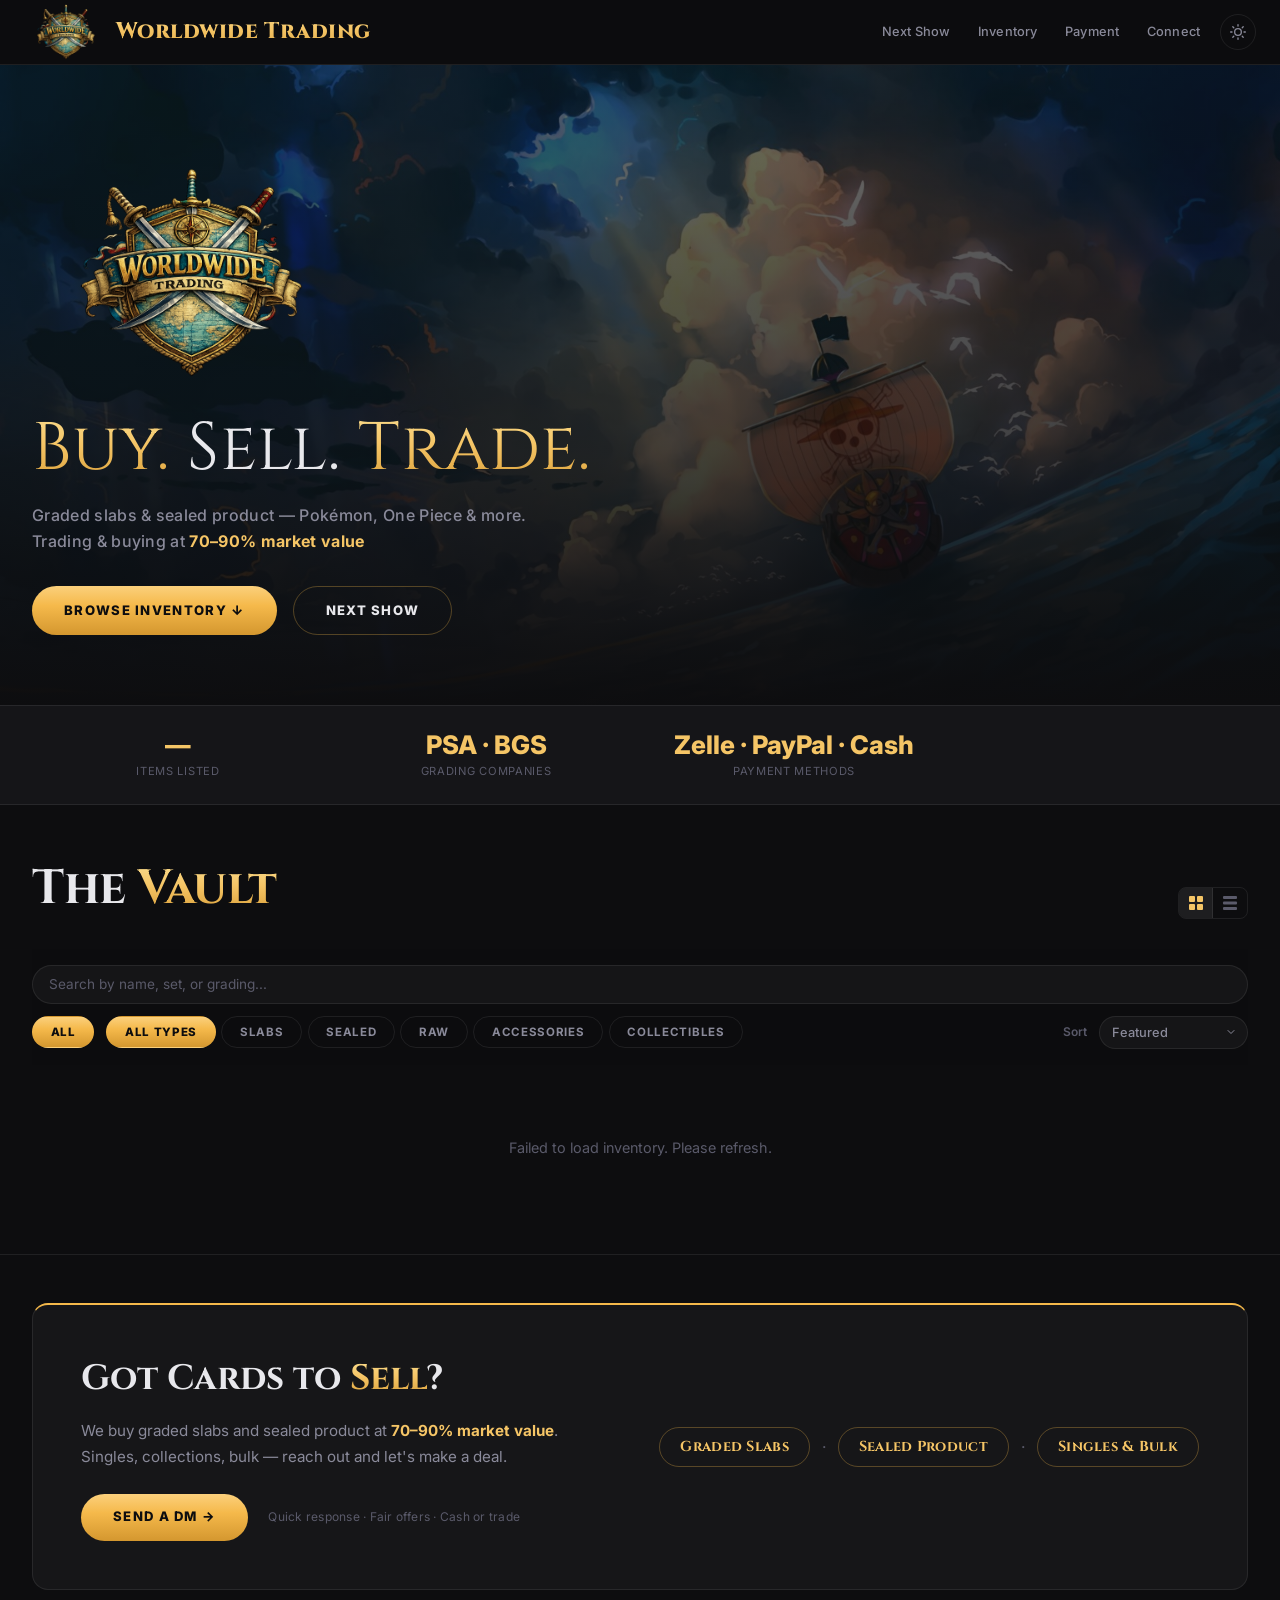
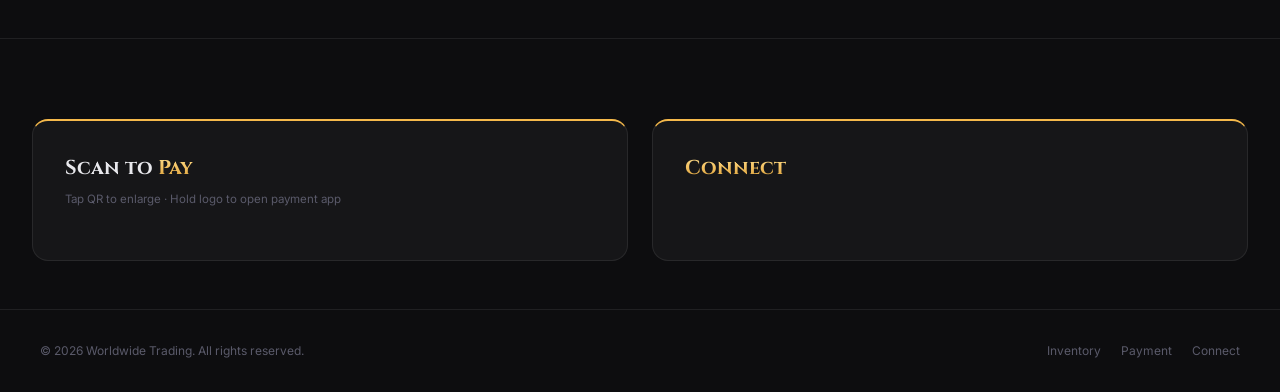
==== index.html @ 984f65ec "single show: sidebar with 2x2 countdown, kill map card, fix maps URL - Sidebar: 2x2 countdown (big n" ====
<!DOCTYPE html>
<html lang="en" data-theme="dark">
<head>
  <meta charset="UTF-8">
  <meta name="viewport" content="width=device-width, initial-scale=1.0">
  <title>Worldwide Trading — Buy · Sell · Trade</title>
  <meta name="description" content="Graded slabs and sealed product. Pokemon, One Piece, and more. Trading & buying at 70-90% market value.">
  <link rel="icon" type="image/x-icon" href="/favicon.ico">
  <link rel="icon" type="image/png" sizes="16x16" href="/favicon-16x16.png">
  <link rel="icon" type="image/png" sizes="32x32" href="/favicon-32x32.png">
  <link rel="apple-touch-icon" sizes="180x180" href="/apple-touch-icon.png">
  <meta property="og:title" content="Worldwide Trading — Buy · Sell · Trade">
  <meta property="og:description" content="Graded slabs & sealed product. Pokemon, One Piece. Trading & buying at 70-90%.">
  <meta property="og:image" content="logo.png">
  <meta property="og:type" content="website">
  <link rel="preconnect" href="https://fonts.googleapis.com">
  <link rel="preconnect" href="https://fonts.gstatic.com" crossorigin>
  <link href="https://fonts.googleapis.com/css2?family=Inter:wght@400;500;600;700;800&family=Cinzel:wght@400;500;600;700;800&display=swap" rel="stylesheet">
  <link rel="stylesheet" href="styles.css">
</head>
<body>

  <!-- Password Gate -->
  <div id="passwordGate" style="display:none;position:fixed;inset:0;z-index:9999;background:var(--bg);display:none;align-items:center;justify-content:center;flex-direction:column;padding:2rem;">
    <div style="text-align:center;max-width:380px;width:100%;">
      <img src="logo.png" alt="Worldwide Trading" style="height:80px;width:auto;margin-bottom:1.5rem;">
      <h1 style="font-family:'Cinzel',serif;font-size:1.5rem;color:var(--gold-text);margin-bottom:0.5rem;">Worldwide Trading</h1>
      <p style="color:var(--text-secondary);font-size:0.85rem;margin-bottom:1.5rem;">This site is currently password protected.</p>
      <form id="passwordForm" style="display:flex;flex-direction:column;gap:0.75rem;">
        <input type="password" id="sitePasswordInput" placeholder="Enter password" style="padding:0.75rem 1rem;border-radius:8px;border:1px solid var(--border);background:var(--bg-card);color:var(--text);font-size:0.9rem;font-family:inherit;outline:none;">
        <button type="submit" style="padding:0.75rem;border-radius:8px;border:none;background:var(--gold);color:#000;font-weight:700;font-size:0.9rem;cursor:pointer;font-family:inherit;">Enter</button>
        <p id="passwordError" style="color:#ef4444;font-size:0.8rem;display:none;">Incorrect password</p>
      </form>
    </div>
  </div>

  <style id="gateStyle">.top-nav,.hero,.section,.footer,.section-divider,.stats-bar{visibility:hidden;}</style>

  <!-- Announcement Banner -->
  <div id="announcementBar" class="announcement-bar" style="display:none;">
    <span id="announcementText"></span>
    <button class="announcement-close" onclick="dismissAnnouncement()" aria-label="Close">&times;</button>
  </div>

  <!-- Sticky Nav -->
  <nav class="top-nav">
    <div class="nav-inner">
      <a href="#" class="nav-brand"><img src="logo.png" alt="Worldwide Trading" class="nav-logo">Worldwide Trading</a>
      <div class="nav-right">
        <div class="nav-links" id="navLinks">
          <a href="#next-show" class="nav-link">Next Show</a>
          <a href="#inventory" class="nav-link">Inventory</a>
          <a href="#payment" class="nav-link">Payment</a>
          <a href="#connect" class="nav-link">Connect</a>
        </div>
        <button class="theme-toggle" id="themeToggle" aria-label="Toggle theme">
          <svg class="theme-icon sun" viewBox="0 0 24 24" fill="none" stroke="currentColor" stroke-width="2" stroke-linecap="round" stroke-linejoin="round"><circle cx="12" cy="12" r="5"/><line x1="12" y1="1" x2="12" y2="3"/><line x1="12" y1="21" x2="12" y2="23"/><line x1="4.22" y1="4.22" x2="5.64" y2="5.64"/><line x1="18.36" y1="18.36" x2="19.78" y2="19.78"/><line x1="1" y1="12" x2="3" y2="12"/><line x1="21" y1="12" x2="23" y2="12"/><line x1="4.22" y1="19.78" x2="5.64" y2="18.36"/><line x1="18.36" y1="5.64" x2="19.78" y2="4.22"/></svg>
          <svg class="theme-icon moon" viewBox="0 0 24 24" fill="none" stroke="currentColor" stroke-width="2" stroke-linecap="round" stroke-linejoin="round"><path d="M21 12.79A9 9 0 1 1 11.21 3 7 7 0 0 0 21 12.79z"/></svg>
        </button>
        <button class="nav-hamburger" id="navHamburger" aria-label="Menu" onclick="document.getElementById('navLinks').classList.toggle('open')">
          <svg width="20" height="20" viewBox="0 0 24 24" fill="none" stroke="currentColor" stroke-width="2" stroke-linecap="round"><line x1="3" y1="6" x2="21" y2="6"/><line x1="3" y1="12" x2="21" y2="12"/><line x1="3" y1="18" x2="21" y2="18"/></svg>
        </button>
      </div>
    </div>
  </nav>

  <!-- Hero -->
  <section class="hero">
    <div class="hero-inner">
      <div class="hero-left">
        <img src="logo.png" alt="Worldwide Trading" class="hero-logo">
        <h1><span class="gold-grad">Buy.</span> Sell. <span class="gold-grad">Trade.</span></h1>
        <p class="hero-sub">Graded slabs &amp; sealed product — Pokémon, One Piece &amp; more.<br>Trading &amp; buying at <strong style="color:var(--gold-text)">70–90% market value</strong></p>
        <div class="hero-ctas">
          <a href="#inventory" class="hero-cta">Browse Inventory ↓</a>
          <a href="#next-show" class="hero-cta-outline">Next Show</a>
        </div>
      </div>
      <div class="hero-right" id="heroFeatured">
        <!-- Featured cards rendered dynamically -->
      </div>
    </div>
  </section>

  <!-- Stats Bar -->
  <div class="stats-bar">
    <div class="stats-inner">
      <div class="stat">
        <div class="stat-value" id="statItems">—</div>
        <div class="stat-label">Items Listed</div>
      </div>
      <div class="stat">
        <div class="stat-value" id="statsGrading">PSA · BGS</div>
        <div class="stat-label">Grading Companies</div>
      </div>
      <div class="stat" id="countdownStat" style="display:none;">
        <div class="stat-value" id="countdownValue">—</div>
        <div class="stat-label">Next Show</div>
      </div>
      <div class="stat">
        <div class="stat-value" id="paymentStat">Zelle · PayPal · Cash</div>
        <div class="stat-label">Payment Methods</div>
      </div>
    </div>
  </div>

  <!-- Next Show (rendered dynamically) -->
  <div id="show-section"></div>

  <!-- Inventory -->
  <section class="section" id="inventory">
    <div class="section-header">
      <h2 class="section-title">The <span class="gold-grad">Vault</span></h2>
      <div class="section-header-right">
        <span class="section-count" id="inventoryCount"></span>
        <span class="section-count" id="categoryCounts" style="font-size:0.8rem;color:var(--text-muted);"></span>
        <div class="view-toggle" id="viewToggle">
          <button class="view-btn active" data-view="grid" title="Grid view">
            <svg width="16" height="16" viewBox="0 0 16 16" fill="currentColor"><rect x="1" y="1" width="6" height="6" rx="1"/><rect x="9" y="1" width="6" height="6" rx="1"/><rect x="1" y="9" width="6" height="6" rx="1"/><rect x="9" y="9" width="6" height="6" rx="1"/></svg>
          </button>
          <button class="view-btn" data-view="list" title="List view">
            <svg width="16" height="16" viewBox="0 0 16 16" fill="currentColor"><rect x="1" y="1" width="14" height="3" rx="1"/><rect x="1" y="6.5" width="14" height="3" rx="1"/><rect x="1" y="12" width="14" height="3" rx="1"/></svg>
          </button>
        </div>
      </div>
    </div>
    <div class="controls">
      <div class="controls-top">
        <input type="text" id="searchInput" class="search-input" placeholder="Search by name, set, or grading...">
        <button class="filter-toggle" id="filterToggle" onclick="document.getElementById('filterRow').classList.toggle('open');this.classList.toggle('active');">
          <svg width="14" height="14" viewBox="0 0 24 24" fill="none" stroke="currentColor" stroke-width="2" stroke-linecap="round"><polygon points="22 3 2 3 10 12.46 10 19 14 21 14 12.46 22 3"/></svg>
          Filters
        </button>
      </div>
      <div class="filter-row" id="filterRow">
        <div class="filters" id="brandFilters">
          <button class="filter-btn active" data-filter="all">All</button>
        </div>
        <div class="filters" id="categoryFilters">
          <button class="filter-btn active" data-cat="all">All Types</button>
          <button class="filter-btn" data-cat="slabs">Slabs</button>
          <button class="filter-btn" data-cat="sealed">Sealed</button>
          <button class="filter-btn" data-cat="raw">Raw</button>
          <button class="filter-btn" data-cat="accessories">Accessories</button>
          <button class="filter-btn" data-cat="collectibles">Collectibles</button>
        </div>
        <span class="filter-separator" style="margin-left:auto;">Sort</span>
        <select class="sort-select" id="sortSelect">
          <option value="sort_order">Featured</option>
          <option value="newest">New Arrivals</option>
          <option value="price_desc">Price: High → Low</option>
          <option value="price_asc">Price: Low → High</option>
          <option value="name_asc">Name: A → Z</option>
        </select>
      </div>
    </div>
    <div id="inventory-container"></div>
  </section>

  <hr class="section-divider">

  <!-- Sell/Trade CTA -->
  <section class="section sell-cta-section" id="sell">
    <div class="sell-cta">
      <div class="sell-cta-content">
        <h2 class="sell-cta-title">Got Cards to <span class="gold-grad">Sell</span>?</h2>
        <p class="sell-cta-text">We buy graded slabs and sealed product at <strong style="color:var(--gold-text)">70–90% market value</strong>. Singles, collections, bulk — reach out and let's make a deal.</p>
        <div class="sell-cta-actions">
          <a href="#" class="hero-cta" onclick="event.preventDefault();openDmModal()">Send a DM →</a>
          <span class="sell-cta-note">Quick response · Fair offers · Cash or trade</span>
        </div>
      </div>
      <div class="sell-cta-tags" id="sellBadges">
        <span class="sell-tag">Graded Slabs</span>
        <span class="sell-tag-sep">·</span>
        <span class="sell-tag">Sealed Product</span>
        <span class="sell-tag-sep">·</span>
        <span class="sell-tag">Singles & Bulk</span>
      </div>
    </div>
  </section>

  <hr class="section-divider">

  <!-- Pay & Connect — combined -->
  <section class="section" id="payment">
    <div class="deal-layout">
      <div class="deal-card">
        <h3 class="deal-card-title">Scan to <span class="gold-grad">Pay</span></h3>
        <p class="deal-card-sub">Tap QR to enlarge · Hold logo to open payment app</p>
        <div class="payment-grid" id="paymentGrid">
          <!-- Loaded dynamically -->
        </div>
      </div>
      <div class="deal-card" id="connect">
        <h3 class="deal-card-title"><span class="gold-grad">Connect</span></h3>
        <div class="connect-list" id="connect-container"></div>
      </div>
    </div>
  </section>

  <!-- Modal -->
  <div class="modal-overlay" id="qrModal" onclick="closeModal()">
    <div class="modal-content modal-v2" onclick="event.stopPropagation()">
      <button class="modal-close" onclick="closeModal()">&times;</button>
      <div class="modal-left">
        <img id="modalImg" src="" alt="" class="modal-img">
      </div>
      <div class="modal-right">
        <span id="modalBrand" class="modal-brand-pill"></span>
        <h3 id="modalLabel" class="modal-label"></h3>
        <span id="modalDetails" class="modal-details"></span>
        <div class="modal-price-row">
          <span id="modalPrice" class="modal-price"></span>
        </div>
        <div class="modal-actions-row">
          <a href="#payment" class="hero-cta" onclick="closeModal()" style="font-size:0.8rem;padding:0.6rem 1.25rem;">Purchase</a>
          <a href="#connect" class="hero-cta-outline" onclick="closeModal()" style="font-size:0.8rem;padding:0.6rem 1.25rem;">DM to Hold</a>
        </div>
      </div>
    </div>
  </div>

  <!-- DM Modal -->
  <div class="modal-overlay" id="dmModal" onclick="closeDmModal()">
    <div class="modal-content" onclick="event.stopPropagation()" style="max-width:360px;text-align:center;padding:2rem;">
      <button class="modal-close" onclick="closeDmModal()">&times;</button>
      <h3 style="font-family:'Cinzel',serif;font-size:1.15rem;font-weight:700;margin-bottom:0.5rem;">Send a DM</h3>
      <p style="font-size:0.8rem;color:var(--text-secondary);margin-bottom:1.5rem;">Choose where to reach us</p>
      <div id="dmModalLinks" style="display:flex;flex-direction:column;gap:0.6rem;"></div>
    </div>
  </div>

  <!-- Footer -->
  <footer class="footer">
    <div class="footer-inner">
      <span class="footer-copy">&copy; 2026 Worldwide Trading. All rights reserved.</span>
      <div class="footer-links">
        <a href="#inventory" class="footer-link">Inventory</a>
        <a href="#payment" class="footer-link">Payment</a>
        <a href="#connect" class="footer-link">Connect</a>
      </div>
    </div>
  </footer>

  <script>
    // ========== SUPABASE CONFIG (direct REST — no SDK dependency) ==========
    const SUPABASE_URL = 'https://tjeucyzkjrirvvmxklmu.supabase.co';
    const SUPABASE_ANON_KEY = 'eyJhbGciOiJIUzI1NiIsInR5cCI6IkpXVCJ9.eyJpc3MiOiJzdXBhYmFzZSIsInJlZiI6InRqZXVjeXpranJpcnZ2bXhrbG11Iiwicm9sZSI6ImFub24iLCJpYXQiOjE3NzYxMDQ4NjEsImV4cCI6MjA5MTY4MDg2MX0.d4fFLvV4nataORqpEPRF9H7QZIqrWZDSepw-Tl5hyxo';

    // ========== PASSWORD GATE ==========
    function unlockSite() {
      document.getElementById('passwordGate').style.display = 'none';
      document.body.style.overflow = '';
      const gs = document.getElementById('gateStyle'); if (gs) gs.remove();
    }
    (async function checkPasswordGate() {
      // Skip if already authenticated
      if (document.cookie.includes('wt-site-auth=1')) { unlockSite(); return; }
      try {
        const res = await fetch(`${SUPABASE_URL}/rest/v1/site_settings?select=key,value&key=in.(site_password_enabled,site_password)`, {
          headers: { 'apikey': SUPABASE_ANON_KEY, 'Authorization': `Bearer ${SUPABASE_ANON_KEY}` }
        });
        const settings = await res.json();
        const enabled = settings.find(s => s.key === 'site_password_enabled');
        const pw = settings.find(s => s.key === 'site_password');
        if (enabled && enabled.value === 'true' && pw && pw.value) {
          // Show gate, keep site hidden
          document.getElementById('passwordGate').style.display = 'flex';
          document.body.style.overflow = 'hidden';
          document.getElementById('passwordForm').addEventListener('submit', e => {
            e.preventDefault();
            const input = document.getElementById('sitePasswordInput').value;
            if (input === pw.value) {
              document.cookie = 'wt-site-auth=1; path=/; max-age=86400; SameSite=Lax';
              unlockSite();
            } else {
              document.getElementById('passwordError').style.display = 'block';
              document.getElementById('sitePasswordInput').value = '';
            }
          });
        } else {
          unlockSite();
        }
      } catch(e) { unlockSite(); }
    })();

    // ========== STATE ==========
    let allItems = [];
    let currentBrand = 'all';
    let currentCategory = 'all';
    let currentSearch = '';
    let currentMaxPrice = Infinity;
    let currentSort = 'sort_order';
    let currentView = localStorage.getItem('wt-view') || 'grid';

    // ========== THEME TOGGLE ==========
    function initTheme() {
      const saved = localStorage.getItem('wt-theme');
      if (saved) {
        document.documentElement.setAttribute('data-theme', saved);
      }
    }

    document.getElementById('themeToggle').addEventListener('click', () => {
      const current = document.documentElement.getAttribute('data-theme');
      const next = current === 'dark' ? 'light' : 'dark';
      document.documentElement.setAttribute('data-theme', next);
      localStorage.setItem('wt-theme', next);
    });

    initTheme();

    // ========== FETCH INVENTORY (direct REST) ==========
    let showPrices = true;
    async function fetchInventory() {
      try {
        const [res, settingsRes] = await Promise.all([
          fetch(`${SUPABASE_URL}/rest/v1/inventory?select=*&visible=eq.true&sold=eq.false&order=sort_order.asc`, {
            headers: { 'apikey': SUPABASE_ANON_KEY, 'Authorization': `Bearer ${SUPABASE_ANON_KEY}` }
          }),
          fetch(`${SUPABASE_URL}/rest/v1/site_settings?key=eq.show_prices&select=value`, {
            headers: { 'apikey': SUPABASE_ANON_KEY, 'Authorization': `Bearer ${SUPABASE_ANON_KEY}` }
          })
        ]);

        if (!res.ok) {
          throw new Error(`HTTP ${res.status}`);
        }

        const data = await res.json();
        try { const s = await settingsRes.json(); showPrices = !s.length || s[0].value === 'true'; } catch(e) {}
        allItems = data || [];
        document.getElementById('statItems').textContent = allItems.length;
        // Category counts in vault header — all categories dynamically
        const catMap = {};
        allItems.forEach(i => { const c = i.category || 'other'; catMap[c] = (catMap[c] || 0) + 1; });
        const ccEl = document.getElementById('categoryCounts');
        if (ccEl) {
          const parts = Object.entries(catMap).sort((a, b) => b[1] - a[1]).map(([cat, count]) => `<strong>${count}</strong> ${cat}`);
          ccEl.innerHTML = `<strong>${allItems.length}</strong> showing · ${parts.join(' · ')}`;
        }
        // Render hero showcase cards (separate from featured tag)
        const showcaseItems = allItems.filter(i => i.hero_showcase && i.image).slice(0, 3);
        renderHeroFeatured(showcaseItems.length ? showcaseItems : allItems.filter(i => i.featured && i.image).slice(0, 3));
        buildBrandFilters();
        renderInventory();
        restoreScroll();
      } catch (err) {
        console.error('Fetch error:', err);
        document.getElementById('inventory-container').innerHTML =
          '<p class="no-results">Failed to load inventory. Please refresh.</p>';
      }
    }

    // ========== BUILD BRAND FILTERS ==========
    const BRAND_LABELS = {
      'pokemon': 'Pokemon',
      'one-piece': 'One Piece',
      'yugioh': 'Yu-Gi-Oh',
      'magic': 'Magic',
      'union-arena': 'Union Arena',
      'gradedguard': 'GradedGuard',
      'funko': 'Funko',
      'dragonball': 'Dragon Ball',
      'lorcana': 'Lorcana',
    };

    function getBrandLabel(brand) {
      return BRAND_LABELS[brand] || brand.replace(/-/g, ' ').replace(/\b\w/g, c => c.toUpperCase());
    }

    function buildBrandFilters() {
      const brands = [...new Set(allItems.map(i => i.brand))].sort();
      const container = document.getElementById('brandFilters');
      container.innerHTML = '<button class="filter-btn active" data-filter="all">All</button>';
      brands.forEach(brand => {
        const label = getBrandLabel(brand);
        container.innerHTML += `<button class="filter-btn" data-filter="${brand}">${label}</button>`;
      });
      // Re-attach click handlers
      container.querySelectorAll('.filter-btn').forEach(btn => {
        btn.addEventListener('click', () => {
          container.querySelectorAll('.filter-btn').forEach(b => b.classList.remove('active'));
          btn.classList.add('active');
          currentBrand = btn.dataset.filter;
          renderInventory();
        });
      });
    }

    // ========== PARSE PRICE FOR SORTING ==========
    function parsePrice(p) {
      if (p == null) return 0;
      if (typeof p === 'number') return p;
      return parseFloat(String(p).replace(/[^0-9.\-]/g, '')) || 0;
    }
    function fmtPrice(p) {
      if (p == null || p === '') return '—';
      const num = typeof p === 'number' ? p : parseFloat(String(p).replace(/[^0-9.\-]/g, ''));
      if (isNaN(num)) return '—';
      return '$' + num.toLocaleString('en-US', { minimumFractionDigits: num % 1 !== 0 ? 2 : 0, maximumFractionDigits: 2 });
    }

    // ========== PARSE GRADING INFO ==========
    function getSlabFrame(details) {
      const psaMatch = details.match(/PSA\s*(\d+)/i);
      const bgsMatch = details.match(/BGS\s*(\d+\.?\d*)/i);
      if (psaMatch) {
        return `<div class="slab-frame psa"><div class="slab-label">PSA<span class="slab-score">${psaMatch[1]}</span></div><div class="slab-body"></div><div class="slab-bottom"></div></div>`;
      }
      if (bgsMatch) {
        return `<div class="slab-frame bgs"><div class="slab-label">BGS<span class="slab-score">${bgsMatch[1]}</span></div><div class="slab-body"></div><div class="slab-bottom"></div></div>`;
      }
      return '';
    }

    // ========== RENDER ==========
    function renderInventory() {
      const container = document.getElementById('inventory-container');
      container.innerHTML = '';

      // Filter
      let filtered = allItems.filter(item => {
        const matchBrand = currentBrand === 'all' || item.brand === currentBrand;
        const matchCat = currentCategory === 'all' || item.category === currentCategory;
        const matchSearch = currentSearch === '' ||
          item.name.toLowerCase().includes(currentSearch) ||
          item.details.toLowerCase().includes(currentSearch);
        const itemPrice = parsePrice(item.price);
        const matchPrice = currentMaxPrice === Infinity || itemPrice < currentMaxPrice;
        return matchBrand && matchCat && matchSearch && matchPrice;
      });

      // Sort
      if (currentSort === 'newest') {
        filtered.sort((a, b) => new Date(b.created_at || 0) - new Date(a.created_at || 0));
      } else if (currentSort === 'price_desc') {
        filtered.sort((a, b) => parsePrice(b.price) - parsePrice(a.price));
      } else if (currentSort === 'price_asc') {
        filtered.sort((a, b) => parsePrice(a.price) - parsePrice(b.price));
      } else if (currentSort === 'name_asc') {
        filtered.sort((a, b) => a.name.localeCompare(b.name));
      }
      // default: already sorted by sort_order from DB

      // Update count
      const countEl = document.getElementById('inventoryCount');
      if (currentBrand === 'all' && currentCategory === 'all' && currentSearch === '') {
        countEl.textContent = `${allItems.length} items`;
      } else {
        countEl.textContent = `Showing ${filtered.length} of ${allItems.length}`;
      }

      if (filtered.length === 0) {
        container.innerHTML = '<p class="no-results">No items found</p>';
        return;
      }

      // Group by category
      const groups = {};
      const catNames = { slabs: 'Slabs', sealed: 'Sealed Product', raw: 'Raw Cards', accessories: 'Accessories', collectibles: 'Collectibles' };
      const catDescs = window._catDescs || {};
      filtered.forEach(item => {
        const cat = catNames[item.category] || item.category;
        if (!groups[cat]) groups[cat] = { items: [], key: item.category };
        groups[cat].items.push(item);
      });

      // Render each group
      for (const [catName, group] of Object.entries(groups)) {
        const items = group.items;
        const section = document.createElement('div');
        section.className = 'category';

        const header = document.createElement('div');
        header.className = 'category-header';
        header.innerHTML = `
          <h3 class="category-title">${catName}</h3>
          <span class="category-count">${items.length} item${items.length !== 1 ? 's' : ''}</span>
        `;
        section.appendChild(header);

        const desc = catDescs[group.key];
        if (desc) {
          const descEl = document.createElement('p');
          descEl.className = 'category-desc';
          descEl.textContent = desc;
          section.appendChild(descEl);
        }

        const grid = document.createElement('div');
        grid.className = currentView === 'list' ? 'item-grid list-view' : 'item-grid';

        items.forEach(item => {
          const qtyBadge = item.qty > 1 ? `<span class="item-qty">x${item.qty}</span>` : '';
          const isNew = item.created_at && (Date.now() - new Date(item.created_at).getTime()) < 7 * 86400000;
          const newTag = isNew ? `<span class="item-tag new-tag">New</span>` : '';
          const featuredTag = item.featured ? `<span class="item-tag featured-tag">Featured</span>` : '';
          const exclusiveTag = item.exclusive ? `<span class="item-tag exclusive-tag">Exclusive</span>` : '';
          const priceFmt = fmtPrice(item.price);
          const priceLabel = showPrices
            ? (item.qty > 1
              ? `<span class="item-price">${priceFmt}<span class="price-each"> /ea</span></span>`
              : `<span class="item-price">${priceFmt}</span>`)
            : '';
          const featuredClass = item.featured ? ' featured' : '';
          const slabFrame = getSlabFrame(item.details);
          const escAttr = s => s.replace(/&/g,'&amp;').replace(/"/g,'&quot;').replace(/'/g,'&#39;').replace(/</g,'&lt;');
          const safePrice = showPrices ? (item.qty > 1 ? `${priceFmt} /ea (x${item.qty})` : priceFmt) : '';
          const imageHTML = item.image
            ? `<div class="item-image-wrap">${slabFrame}<img src="${item.image}" alt="${escAttr(item.name)}" class="item-image" loading="lazy" data-modal-img="${escAttr(item.image)}" data-modal-name="${escAttr(item.name)}" data-modal-details="${escAttr(item.details)}" data-modal-price="${escAttr(safePrice)}" data-modal-url="${escAttr(item.tcgplayer_url || '')}" onclick="openModal(this.dataset.modalImg, this.dataset.modalName, this.dataset.modalDetails, this.dataset.modalPrice, this.dataset.modalUrl)"></div>`
            : `<div class="item-image-wrap item-image-placeholder">${slabFrame}<span class="item-brand-dot ${item.brand} large"></span></div>`;

          grid.innerHTML += `
            <div class="item-card${featuredClass}" data-brand="${item.brand}">
              ${imageHTML}
              <div class="item-body">
                <div class="item-info">
                  ${item.tcgplayer_url ? `<a href="${item.tcgplayer_url}" target="_blank" rel="noopener" class="item-name" style="color:inherit;text-decoration:none;" onmouseover="this.style.color='var(--gold-text)'" onmouseout="this.style.color='inherit'">${item.name}${qtyBadge} <span style="font-size:0.65rem;opacity:0.5;">↗</span></a>` : `<span class="item-name">${item.name}${qtyBadge}</span>`}
                  <span class="item-details">${item.details}</span>
                  <div class="item-tags">${newTag}${featuredTag}${exclusiveTag}</div>
                </div>
                ${priceLabel}
              </div>
            </div>`;
        });

        section.appendChild(grid);
        container.appendChild(section);
      }
    }

    // ========== EVENT LISTENERS ==========

    // Brand filters are built dynamically in buildBrandFilters()

    // Category filters
    document.querySelectorAll('#categoryFilters .filter-btn').forEach(btn => {
      btn.addEventListener('click', () => {
        document.querySelectorAll('#categoryFilters .filter-btn').forEach(b => b.classList.remove('active'));
        btn.classList.add('active');
        currentCategory = btn.dataset.cat;
        renderInventory();
      });
    });

    // Price filters
    document.querySelectorAll('#priceFilters .filter-btn').forEach(btn => {
      btn.addEventListener('click', () => {
        document.querySelectorAll('#priceFilters .filter-btn').forEach(b => b.classList.remove('active'));
        btn.classList.add('active');
        const val = btn.dataset.price;
        currentMaxPrice = val === 'all' ? Infinity : parseInt(val);
        renderInventory();
      });
    });

    // Sort
    document.getElementById('sortSelect').addEventListener('change', (e) => {
      currentSort = e.target.value;
      renderInventory();
    });

    // Search
    document.getElementById('searchInput').addEventListener('input', (e) => {
      currentSearch = e.target.value.toLowerCase().trim();
      renderInventory();
    });

    // View toggle (grid/list)
    document.querySelectorAll('.view-btn').forEach(btn => {
      btn.addEventListener('click', () => {
        document.querySelectorAll('.view-btn').forEach(b => b.classList.remove('active'));
        btn.classList.add('active');
        currentView = btn.dataset.view;
        localStorage.setItem('wt-view', currentView);
        renderInventory();
      });
    });

    // Set initial active state
    document.querySelector(`.view-btn[data-view="${currentView}"]`)?.classList.add('active');
    if (currentView === 'list') {
      document.querySelector('.view-btn[data-view="grid"]')?.classList.remove('active');
    }

    // ========== ANALYTICS ==========
    const _isAdmin = document.cookie.includes('wt-admin-exclude=1');
    const _aHeaders = { 'apikey': SUPABASE_ANON_KEY, 'Authorization': `Bearer ${SUPABASE_ANON_KEY}`, 'Content-Type': 'application/json' };
    let _vid = localStorage.getItem('wt-vid');
    if (!_vid) { _vid = Math.random().toString(36).slice(2) + Date.now().toString(36); localStorage.setItem('wt-vid', _vid); }
    const _pageStart = Date.now();

    // Page view with enriched data — skip if admin
    if (!_isAdmin) {
      const _params = new URLSearchParams(window.location.search);
      fetch(`${SUPABASE_URL}/rest/v1/page_views`, {
        method: 'POST', headers: _aHeaders,
        body: JSON.stringify({
          path: window.location.pathname,
          referrer: document.referrer || null,
          visitor_id: _vid,
          user_agent: navigator.userAgent,
          screen_width: window.innerWidth,
          timezone: Intl.DateTimeFormat().resolvedOptions().timeZone,
          utm_source: _params.get('utm_source') || null,
          utm_campaign: _params.get('utm_campaign') || null,
          language: navigator.language || null,
          is_mobile: window.innerWidth < 768
        })
      }).catch(() => {});
    }

    // Track events helper — skip if admin
    function trackEvent(name, data) {
      if (_isAdmin) return;
      fetch(`${SUPABASE_URL}/rest/v1/analytics_events`, {
        method: 'POST', headers: _aHeaders,
        body: JSON.stringify({ visitor_id: _vid, event_name: name, event_data: data || {}, path: window.location.pathname })
      }).catch(() => {});
    }

    // Track clicks on key elements
    document.addEventListener('click', (e) => {
      const el = e.target.closest('a, button, .qr-card, .item-image');
      if (!el) return;
      // Payment QR clicks
      if (el.closest('.qr-card')) { trackEvent('click_payment', { method: el.querySelector('.qr-label')?.textContent || 'unknown' }); return; }
      // Cash card
      if (el.closest('.cash-card')) { trackEvent('click_payment', { method: 'cash' }); return; }
      // Connect links
      if (el.closest('.connect-card')) { trackEvent('click_connect', { label: el.querySelector('.connect-label')?.textContent || '', url: el.href }); return; }
      // Show event link
      if (el.closest('.show-link-btn')) { trackEvent('click_show_event', { url: el.href }); return; }
      // Show flyer click
      if (el.closest('.show-flyer-link')) { trackEvent('click_show_flyer', { url: el.href }); return; }
      // Inventory item image
      if (el.classList.contains('item-image')) { trackEvent('click_inventory', { item: el.alt }); return; }
      // Hero CTA
      if (el.closest('.hero-cta')) { trackEvent('click_hero_cta', {}); return; }
    });

    // Track scroll depth
    let _scrolled = new Set();
    window.addEventListener('scroll', () => {
      const pct = Math.round((window.scrollY / (document.body.scrollHeight - window.innerHeight)) * 100);
      [25, 50, 75, 100].forEach(m => { if (pct >= m && !_scrolled.has(m)) { _scrolled.add(m); trackEvent('scroll_depth', { depth: m }); } });
    }, { passive: true });

    // Track session duration on leave — skip if admin
    document.addEventListener('visibilitychange', () => {
      if (document.visibilityState === 'hidden' && !_isAdmin) {
        const dur = Math.round((Date.now() - _pageStart) / 1000);
        if (dur > 2) { // ignore bounces under 2 seconds
          fetch(`${SUPABASE_URL}/rest/v1/analytics_events`, {
            method: 'POST', headers: _aHeaders, keepalive: true,
            body: JSON.stringify({ visitor_id: _vid, event_name: 'session_end', event_data: { duration_seconds: dur }, path: '/' })
          }).catch(() => {});
        }
      }
    });

    // Load site settings from DB
    window._catDescs = {};
    window._heroCarouselInterval = 60;
    async function fetchSiteSettings() {
      try {
        const [descRes, settingsRes] = await Promise.all([
          fetch(`${SUPABASE_URL}/rest/v1/category_descriptions?select=*`, {
            headers: { 'apikey': SUPABASE_ANON_KEY, 'Authorization': `Bearer ${SUPABASE_ANON_KEY}` }
          }),
          fetch(`${SUPABASE_URL}/rest/v1/site_settings?key=in.(hero_carousel_interval,show_carousel_interval,announcement_enabled,announcement_text,hero_title,hero_subtitle,stats_grading,hero_bg_image,seo_title,seo_description,seo_og_image,sell_badge_1_label,sell_badge_2_label,sell_badge_3_label,sell_title,sell_description,sell_dm_1_label,sell_dm_1_url,sell_dm_2_label,sell_dm_2_url)&select=key,value`, {
            headers: { 'apikey': SUPABASE_ANON_KEY, 'Authorization': `Bearer ${SUPABASE_ANON_KEY}` }
          })
        ]);
        const data = await descRes.json();
        data.forEach(d => { window._catDescs[d.category] = d.description; });
        try {
          const settings = await settingsRes.json();
          const get = (k) => settings.find(s => s.key === k)?.value || '';
          window._heroCarouselInterval = parseInt(get('hero_carousel_interval')) || 60;
          const sci = get('show_carousel_interval');
          window._showCarouselInterval = sci !== '' ? parseInt(sci) : 6;

          // Announcement banner
          if (get('announcement_enabled') === 'true' && get('announcement_text') && !sessionStorage.getItem('wt-announcement-dismissed')) {
            document.getElementById('announcementText').textContent = get('announcement_text');
            document.getElementById('announcementBar').style.display = 'block';
          }

          // Hero text
          const heroTitle = get('hero_title');
          const heroSubtitle = get('hero_subtitle');
          if (heroTitle) {
            const h1 = document.querySelector('.hero h1');
            // Parse title: wrap words ending with . in gold-grad spans
            h1.innerHTML = heroTitle.split(/\s+/).map(w => w.endsWith('.') ? `<span class="gold-grad">${w}</span>` : w).join(' ');
          }
          if (heroSubtitle) {
            document.querySelector('.hero-sub').innerHTML = heroSubtitle.replace(/(\d+[–-]\d+%\s*market\s*value)/i, '<strong style="color:var(--gold-text)">$1</strong>');
          }

          // SEO
          const seoTitle = get('seo_title');
          const seoDesc = get('seo_description');
          const seoOg = get('seo_og_image');
          if (seoTitle) document.title = seoTitle;
          if (seoDesc) { const m = document.querySelector('meta[name="description"]'); if (m) m.content = seoDesc; const og = document.querySelector('meta[property="og:description"]'); if (og) og.content = seoDesc; }
          if (seoTitle) { const og = document.querySelector('meta[property="og:title"]'); if (og) og.content = seoTitle; }
          if (seoOg) { const og = document.querySelector('meta[property="og:image"]'); if (og) og.content = seoOg; }

          // Hero background
          const heroBg = get('hero_bg_image');
          if (heroBg) {
            document.querySelector('.hero').style.backgroundImage = `url('${heroBg}')`;
          }

          // Sell tags
          const b1l = get('sell_badge_1_label');
          const b2l = get('sell_badge_2_label');
          const b3l = get('sell_badge_3_label');
          const sellLabels = [b1l, b2l, b3l].filter(Boolean);
          if (sellLabels.length) {
            const el = document.getElementById('sellBadges');
            if (el) {
              el.innerHTML = sellLabels.map((label, i) =>
                (i > 0 ? '<span class="sell-tag-sep">·</span>' : '') + `<span class="sell-tag">${label}</span>`
              ).join('');
            }
          }

          // Sell section text
          const sellTitle = get('sell_title');
          const sellDesc = get('sell_description');
          if (sellTitle) {
            const el = document.querySelector('.sell-cta-title');
            if (el) el.innerHTML = sellTitle.replace(/(Sell|Trade)/i, '<span class="gold-grad">$1</span>');
          }
          if (sellDesc) {
            const el = document.querySelector('.sell-cta-text');
            if (el) el.innerHTML = sellDesc.replace(/(\d+[–-]\d+%\s*market\s*value)/i, '<strong style="color:var(--gold-text)">$1</strong>');
          }

          // DM links for modal
          window._dmLinks = [
            { label: get('sell_dm_1_label'), url: get('sell_dm_1_url') },
            { label: get('sell_dm_2_label'), url: get('sell_dm_2_url') }
          ];

          // Stats bar grading
          const statsGrading = get('stats_grading');
          if (statsGrading) {
            const gradingEl = document.getElementById('statsGrading');
            if (gradingEl) gradingEl.textContent = statsGrading;
          }
        } catch(e) {}
      } catch(e) {}
    }

    // DM Modal
    window._dmLinks = [];
    function openDmModal() {
      const el = document.getElementById('dmModalLinks');
      el.innerHTML = window._dmLinks.filter(l => l.label && l.url).map(l =>
        `<a href="${l.url}" target="_blank" rel="noopener" class="hero-cta-outline" style="width:100%;justify-content:center;font-size:0.85rem;padding:0.7rem 1.25rem;">${l.label}</a>`
      ).join('');
      document.getElementById('dmModal').classList.add('active');
      document.body.style.overflow = 'hidden';
    }
    function closeDmModal() {
      document.getElementById('dmModal').classList.remove('active');
      document.body.style.overflow = '';
    }
    document.addEventListener('keydown', (e) => { if (e.key === 'Escape') closeDmModal(); });

    function dismissAnnouncement() {
      document.getElementById('announcementBar').style.display = 'none';
      sessionStorage.setItem('wt-announcement-dismissed', '1');
    }

    // Load all data
    fetchSiteSettings().then(() => fetchInventory());
    fetchShows();
    fetchConnectLinks();
    fetchPaymentMethods();

    // ========== HERO FEATURED CARDS ==========
    function renderHeroFeatured(items) {
      const el = document.getElementById('heroFeatured');
      if (!el || !items.length) return;
      // Parse grading info for slab frame
      function heroSlabFrame(details) {
        const psaMatch = details.match(/PSA\s*(\d+)/i);
        const bgsMatch = details.match(/BGS\s*(\d+\.?\d*)/i);
        if (psaMatch) return { type: 'psa', score: psaMatch[1] };
        if (bgsMatch) return { type: 'bgs', score: bgsMatch[1] };
        return null;
      }

      window._heroItems = items;
      window._heroOrder = items.length === 3 ? [0, 1, 2] : items.length === 2 ? [0, 1] : [0];

      function renderHeroCards() {
        const order = window._heroOrder;
        const count = order.length;
        let positions, centerIdx;

        if (count === 3) {
          positions = [
            { rotate: '-14deg', offset: '-75%', z: 2 },
            { rotate: '0deg', offset: '0', z: 3 },
            { rotate: '14deg', offset: '75%', z: 1 }
          ];
          centerIdx = 1;
        } else if (count === 2) {
          positions = [
            { rotate: '-8deg', offset: '-40%', z: 2 },
            { rotate: '8deg', offset: '40%', z: 2 }
          ];
          centerIdx = 0;
        } else {
          positions = [
            { rotate: '0deg', offset: '0', z: 3 }
          ];
          centerIdx = 0;
        }

        const cards = order.map((itemIdx, posIdx) => {
          const item = window._heroItems[itemIdx];
          if (!item) return '';
          const pos = positions[posIdx];
          const slab = heroSlabFrame(item.details);
          const slabClass = slab ? ` hero-slab-${slab.type}` : '';
          const slabHeader = slab ? `<div class="hero-slab-header ${slab.type}"><span class="hero-slab-type">${slab.type.toUpperCase()}</span><span class="hero-slab-score">${slab.score}</span></div>` : '';
          return `<div class="hero-card${slabClass}" style="transform:rotate(${pos.rotate}) translateX(${pos.offset});z-index:${pos.z};transition:transform 0.8s ease, opacity 0.8s ease;">
            ${slabHeader}
            <img src="${item.image}" alt="${item.name}" loading="lazy">
          </div>`;
        }).join('');

        const featuredItem = window._heroItems[order[centerIdx]];
        const featuredLabel = featuredItem ? featuredItem.name.split(' - ')[0].split(' (')[0] : '';
        el.innerHTML = cards + `<div class="hero-featured-label"><span class="hero-featured-tag">FEATURED</span> ${featuredLabel}</div>`;
      }

      renderHeroCards();

      // Carousel — rotate cards through positions
      if (items.length > 1) {
        const intervalSec = parseInt(window._heroCarouselInterval) || 60;
        setInterval(() => {
          const order = window._heroOrder;
          // Shift: last item goes to front
          window._heroOrder = [order[order.length - 1], ...order.slice(0, -1)];
          renderHeroCards();
        }, intervalSec * 1000);
      }
    }

    // ========== PAYMENT METHODS ==========
    async function fetchPaymentMethods() {
      try {
        const res = await fetch(`${SUPABASE_URL}/rest/v1/payment_methods?select=*&visible=eq.true&order=sort_order.asc`, {
          headers: { 'apikey': SUPABASE_ANON_KEY, 'Authorization': `Bearer ${SUPABASE_ANON_KEY}` }
        });
        const methods = await res.json();
        const grid = document.getElementById('paymentGrid');
        if (!methods.length) return;
        // Update stats bar payment methods
        const statEl = document.getElementById('paymentStat');
        if (statEl) statEl.textContent = methods.map(m => m.name).join(' · ');
        grid.innerHTML = methods.map(m => {
          if (m.type === 'cash') {
            return `<div class="cash-card">
              <svg class="cash-icon" viewBox="0 0 24 24" fill="none" stroke="currentColor" stroke-width="1.5" stroke-linecap="round" stroke-linejoin="round"><rect x="2" y="6" width="20" height="12" rx="2"/><circle cx="12" cy="12" r="3"/><path d="M2 10h2M20 10h2M2 14h2M20 14h2"/></svg>
              <span class="qr-label">${m.name}</span>
            </div>`;
          }
          return `<div class="qr-card" onclick="openModal('${m.qr_image}', '${m.name}')">
            <img src="${m.qr_image}" alt="${m.name} QR Code" class="qr-img" loading="lazy">
            <span class="qr-label">${m.name}</span>
          </div>`;
        }).join('');
        // Update grid columns based on count
        grid.style.gridTemplateColumns = `repeat(${methods.length}, 1fr)`;
      } catch(e) { console.error('Payment methods error:', e); }
    }

    // ========== SHOWS ==========
    let countdownInterval = null;

    async function fetchShows() {
      try {
        const res = await fetch(`${SUPABASE_URL}/rest/v1/shows?select=*&show_type=eq.vending&order=date.asc`, {
          headers: { 'apikey': SUPABASE_ANON_KEY, 'Authorization': `Bearer ${SUPABASE_ANON_KEY}` }
        });
        const shows = await res.json();
        // Filter to only future shows
        const upcoming = shows.filter(s => new Date(s.date) > new Date());
        if (!upcoming.length) {
          document.getElementById('show-section').innerHTML = '';
          return;
        }
        renderShows(upcoming);
      } catch (e) { console.error('Shows fetch error:', e); }
    }

    function renderShows(shows) {
      const title = shows.length > 1 ? 'Upcoming Shows' : 'Next Show';
      const perPage = getPerPage();

      function buildShowCard(show, idx, isSingle) {
        const showDate = new Date(show.date);
        let dateStr = showDate.toLocaleDateString('en-US', { weekday: 'long', month: 'long', day: 'numeric', year: 'numeric' });
        if (show.end_date) {
          const endDate = new Date(show.end_date);
          const endStr = endDate.toLocaleDateString('en-US', { weekday: 'long', month: 'long', day: 'numeric' });
          dateStr += ' – ' + endStr;
        }
        const mapsUrl = `https://www.google.com/maps/search/?api=1&query=${encodeURIComponent(show.location_name + ', ' + show.address)}`;
        const earlyBird = show.early_bird_time ? `Early Bird ${show.early_bird_time}` : '';
        const general = show.general_time ? `GA ${show.general_time}` : '';
        const timeStr = [earlyBird, general].filter(Boolean).join(' · ');
        const ticketLine = [show.early_bird_price ? `Early Bird ${show.early_bird_price}` : '', show.general_price ? `General ${show.general_price}` : ''].filter(Boolean).join(' · ');
        const flyerHTML = show.flyer_image
          ? `<a href="${show.event_url || '#'}" target="_blank" rel="noopener" class="show-flyer-link"><img src="${show.flyer_image}" alt="${show.name}" class="show-flyer" loading="lazy"></a>`
          : '';
        const boothHTML = show.booth_number ? `<span class="show-booth-pill">FIND ME AT <strong>#${show.booth_number}</strong></span>` : '';

        // Google Calendar link
        const calStart = showDate.toISOString().replace(/[-:]/g,'').replace(/\.\d+/,'');
        const calEnd = show.end_date ? new Date(show.end_date).toISOString().replace(/[-:]/g,'').replace(/\.\d+/,'') : new Date(showDate.getTime() + 8*3600000).toISOString().replace(/[-:]/g,'').replace(/\.\d+/,'');
        const calUrl = `https://calendar.google.com/calendar/render?action=TEMPLATE&text=${encodeURIComponent(show.name)}&dates=${calStart}/${calEnd}&location=${encodeURIComponent(show.address)}&details=${encodeURIComponent(show.event_url || '')}`;

        if (isSingle) {
          // Single show — flyer | details | sidebar with countdown + buttons
          return `
          <div class="show-card show-card-single carousel-visible">
            ${flyerHTML}
            <div class="show-details">
              ${boothHTML}
              <h3 class="show-name">${show.name}</h3>
              <div class="show-meta">
                <div class="show-meta-item">
                  <span class="show-meta-icon">📅</span>
                  <div><strong>${dateStr}</strong>${timeStr ? `<span>${timeStr}</span>` : ''}</div>
                </div>
                <div class="show-meta-item">
                  <span class="show-meta-icon">📍</span>
                  <div><a href="${mapsUrl}" target="_blank" rel="noopener" class="show-address-link"><strong>${show.location_name}</strong><span>${show.address}</span></a></div>
                </div>
                ${ticketLine ? `<div class="show-meta-item"><span class="show-meta-icon">🎟️</span><div><strong>${ticketLine}</strong>${show.notes ? `<span class="show-notes-text">${show.notes.length > 80 ? show.notes.slice(0, 80) + '... ' + (show.event_url ? `<a href="${show.event_url}" target="_blank" rel="noopener" style="color:var(--gold-text);text-decoration:none;font-weight:600;">Read more</a>` : '') : show.notes}</span>` : ''}</div></div>` : ''}
              </div>
            </div>
            <div class="show-sidebar">
              <div class="show-doors-label">Doors open in</div>
              <div class="countdown countdown-2x2" data-show-date="${show.date}">
                <div class="countdown-unit"><span class="countdown-num cd-days">--</span><span class="countdown-label">Days</span></div>
                <div class="countdown-unit"><span class="countdown-num cd-hours">--</span><span class="countdown-label">Hours</span></div>
                <div class="countdown-unit"><span class="countdown-num cd-mins">--</span><span class="countdown-label">Min</span></div>
                <div class="countdown-unit"><span class="countdown-num cd-secs">--</span><span class="countdown-label">Sec</span></div>
              </div>
              ${show.event_url ? `<a href="${show.event_url}" target="_blank" rel="noopener" class="show-link-btn" style="width:100%;justify-content:center;">Event Details →</a>` : ''}
              <a href="${calUrl}" target="_blank" rel="noopener" class="hero-cta-outline" style="width:100%;justify-content:center;font-size:0.72rem;padding:0.65rem 1rem;">+ ADD TO CALENDAR</a>
            </div>
          </div>`;
        }

        // Multi-show card (standard)
        return `
          <div class="show-card${idx < perPage ? ' carousel-visible' : ''}">
            ${flyerHTML}
            <div class="show-details">
              ${boothHTML}
              <h3 class="show-name">${show.name}</h3>
              <div class="show-meta">
                <div class="show-meta-item">
                  <span class="show-meta-icon">📅</span>
                  <div><strong>${dateStr}</strong>${timeStr ? `<span>${timeStr}</span>` : ''}</div>
                </div>
                <div class="show-meta-item">
                  <span class="show-meta-icon">📍</span>
                  <div><a href="${mapsUrl}" target="_blank" rel="noopener" class="show-address-link"><strong>${show.location_name}</strong><span>${show.address}</span></a></div>
                </div>
                ${ticketLine ? `<div class="show-meta-item"><span class="show-meta-icon">🎟️</span><div><strong>${ticketLine}</strong>${show.notes ? `<span class="show-notes-text">${show.notes.length > 80 ? show.notes.slice(0, 80) + '... ' + (show.event_url ? `<a href="${show.event_url}" target="_blank" rel="noopener" style="color:var(--gold-text);text-decoration:none;font-weight:600;">Read more</a>` : '') : show.notes}</span>` : ''}</div></div>` : ''}
              </div>
              <div class="show-doors-label">Doors open in</div>
              <div class="countdown" data-show-date="${show.date}">
                <div class="countdown-unit"><span class="countdown-num cd-days">--</span><span class="countdown-label">Days</span></div>
                <div class="countdown-unit"><span class="countdown-num cd-hours">--</span><span class="countdown-label">Hours</span></div>
                <div class="countdown-unit"><span class="countdown-num cd-mins">--</span><span class="countdown-label">Min</span></div>
                <div class="countdown-unit"><span class="countdown-num cd-secs">--</span><span class="countdown-label">Sec</span></div>
              </div>
              <div class="show-actions">
                ${show.event_url ? `<a href="${show.event_url}" target="_blank" rel="noopener" class="show-link-btn">Event Details →</a>` : ''}
                <a href="${calUrl}" target="_blank" rel="noopener" class="hero-cta-outline" style="font-size:0.72rem;padding:0.55rem 1rem;">+ ADD TO CALENDAR</a>
              </div>
            </div>
          </div>`;
      }

      const isSingle = shows.length === 1;
      const cardsHTML = shows.map((show, idx) => buildShowCard(show, idx, isSingle)).join('');

      const totalPages = Math.ceil(shows.length / perPage);
      const navHTML = totalPages > 1 ? `
        <div class="carousel-nav has-pages">
          <button class="carousel-btn" id="carouselPrev" onclick="carouselMove(-1)">‹</button>
          <div class="carousel-dots" id="carouselDots">${Array.from({length: totalPages}, (_, i) => `<button class="carousel-dot${i === 0 ? ' active' : ''}" onclick="carouselGo(${i})"></button>`).join('')}</div>
          <button class="carousel-btn" id="carouselNext" onclick="carouselMove(1)">›</button>
        </div>` : '';

      document.getElementById('show-section').innerHTML = `
        <section class="section" id="next-show">
          <div class="section-header">
            <h2 class="section-title">${title}</h2>
            ${navHTML}
          </div>
          <div class="show-carousel" id="showCarousel">
            ${cardsHTML}
          </div>
        </section>
        <hr class="section-divider">`;

      // Start all countdowns
      if (countdownInterval) clearInterval(countdownInterval);
      function updateAllCountdowns() {
        document.querySelectorAll('.countdown[data-show-date]').forEach(el => {
          const target = new Date(el.dataset.showDate);
          const diff = target - new Date();
          if (diff <= 0) {
            el.querySelector('.cd-days').textContent = '0';
            el.querySelector('.cd-hours').textContent = '0';
            el.querySelector('.cd-mins').textContent = '0';
            el.querySelector('.cd-secs').textContent = '0';
            return;
          }
          el.querySelector('.cd-days').textContent = Math.floor(diff / 86400000);
          el.querySelector('.cd-hours').textContent = Math.floor((diff % 86400000) / 3600000);
          el.querySelector('.cd-mins').textContent = Math.floor((diff % 3600000) / 60000);
          el.querySelector('.cd-secs').textContent = Math.floor((diff % 60000) / 1000);
        });
        // Stats bar — show nearest show
        const nearest = shows[0];
        const nDiff = new Date(nearest.date) - new Date();
        if (nDiff > 0) {
          const nd = Math.floor(nDiff / 86400000);
          const nh = Math.floor((nDiff % 86400000) / 3600000);
          document.getElementById('countdownStat').style.display = 'block';
          document.getElementById('countdownValue').textContent = `${nd}d ${nh}h`;
        }
      }
      updateAllCountdowns();
      countdownInterval = setInterval(updateAllCountdowns, 1000);

      // Start auto-carousel on mobile and narrow desktop (under 960px)
      if (shows.length > 1 && window.innerWidth < 960) startCarouselAuto();
    }

    // ========== CAROUSEL ==========
    let carouselIdx = 0; // page index
    let carouselAutoTimer = null;

    function getPerPage() { return window.innerWidth >= 960 ? 2 : 1; }

    function carouselGo(pageIdx) {
      const carousel = document.getElementById('showCarousel');
      if (!carousel) return;
      const cards = [...carousel.querySelectorAll('.show-card')];
      const perPage = getPerPage();
      const totalPages = Math.ceil(cards.length / perPage);
      if (pageIdx < 0) pageIdx = totalPages - 1;
      if (pageIdx >= totalPages) pageIdx = 0;
      carouselIdx = pageIdx;
      const startIdx = pageIdx * perPage;
      cards.forEach((c, i) => {
        c.classList.toggle('carousel-visible', i >= startIdx && i < startIdx + perPage);
      });
      document.querySelectorAll('.carousel-dot').forEach((d, i) => d.classList.toggle('active', i === pageIdx));
    }
    function carouselMove(dir) { carouselGo(carouselIdx + dir); }

    // Auto-rotate shows
    function startCarouselAuto() {
      stopCarouselAuto();
      const interval = window._showCarouselInterval;
      // Only auto-rotate if explicitly set to > 0 (0 = off, null/undefined = wait for setting)
      if (interval === 0) return;
      if (interval && interval > 0) {
        carouselAutoTimer = setInterval(() => carouselMove(1), interval * 1000);
      }
    }
    function stopCarouselAuto() {
      if (carouselAutoTimer) { clearInterval(carouselAutoTimer); carouselAutoTimer = null; }
    }

    // Pause on hover, resume on leave
    document.addEventListener('mouseenter', (e) => {
      if (e.target.closest?.('.show-carousel')) stopCarouselAuto();
    }, true);
    document.addEventListener('mouseleave', (e) => {
      if (e.target.closest?.('.show-carousel')) startCarouselAuto();
    }, true);

    // Start auto-rotate after shows load (called from renderShows)
    setTimeout(() => { if (document.getElementById('showCarousel')) startCarouselAuto(); }, 3000);

    // Recalculate carousel on resize
    window.addEventListener('resize', () => { carouselGo(0); });

    // ========== CONNECT LINKS ==========
    const ICON_MAP = {
      discord: '<svg viewBox="0 0 24 24" fill="currentColor"><path d="M20.317 4.37a19.791 19.791 0 0 0-4.885-1.515.074.074 0 0 0-.079.037c-.21.375-.444.864-.608 1.25a18.27 18.27 0 0 0-5.487 0 12.64 12.64 0 0 0-.617-1.25.077.077 0 0 0-.079-.037A19.736 19.736 0 0 0 3.677 4.37a.07.07 0 0 0-.032.027C.533 9.046-.32 13.58.099 18.057a.082.082 0 0 0 .031.057 19.9 19.9 0 0 0 5.993 3.03.078.078 0 0 0 .084-.028c.462-.63.874-1.295 1.226-1.994a.076.076 0 0 0-.041-.106 13.107 13.107 0 0 1-1.872-.892.077.077 0 0 1-.008-.128 10.2 10.2 0 0 0 .372-.292.074.074 0 0 1 .077-.01c3.928 1.793 8.18 1.793 12.062 0a.074.074 0 0 1 .078.01c.12.098.246.198.373.292a.077.077 0 0 1-.006.127 12.299 12.299 0 0 1-1.873.892.077.077 0 0 0-.041.107c.36.698.772 1.362 1.225 1.993a.076.076 0 0 0 .084.028 19.839 19.839 0 0 0 6.002-3.03.077.077 0 0 0 .032-.054c.5-5.177-.838-9.674-3.549-13.66a.061.061 0 0 0-.031-.03zM8.02 15.33c-1.183 0-2.157-1.085-2.157-2.419 0-1.333.956-2.419 2.157-2.419 1.21 0 2.176 1.095 2.157 2.42 0 1.333-.956 2.418-2.157 2.418zm7.975 0c-1.183 0-2.157-1.085-2.157-2.419 0-1.333.955-2.419 2.157-2.419 1.21 0 2.176 1.095 2.157 2.42 0 1.333-.946 2.418-2.157 2.418z"/></svg>',
      shield: '<svg viewBox="0 0 24 24" fill="none" stroke="currentColor" stroke-width="2" stroke-linecap="round" stroke-linejoin="round"><path d="M9 12l2 2 4-4m5.618-4.016A11.955 11.955 0 0 1 12 2.944a11.955 11.955 0 0 1-8.618 3.04A12.02 12.02 0 0 0 3 9c0 5.591 3.824 10.29 9 11.622 5.176-1.332 9-6.03 9-11.622 0-1.042-.133-2.052-.382-3.016z"/></svg>',
      email: '<svg viewBox="0 0 24 24" fill="none" stroke="currentColor" stroke-width="2" stroke-linecap="round" stroke-linejoin="round"><rect x="2" y="4" width="20" height="16" rx="2"/><path d="m22 7-8.97 5.7a1.94 1.94 0 0 1-2.06 0L2 7"/></svg>',
      instagram: '<svg viewBox="0 0 24 24" fill="none" stroke="currentColor" stroke-width="2" stroke-linecap="round" stroke-linejoin="round"><rect x="2" y="2" width="20" height="20" rx="5"/><circle cx="12" cy="12" r="5"/><circle cx="17.5" cy="6.5" r="1.5" fill="currentColor" stroke="none"/></svg>',
      twitter: '<svg viewBox="0 0 24 24" fill="currentColor"><path d="M18.244 2.25h3.308l-7.227 8.26 8.502 11.24H16.17l-5.214-6.817L4.99 21.75H1.68l7.73-8.835L1.254 2.25H8.08l4.713 6.231zm-1.161 17.52h1.833L7.084 4.126H5.117z"/></svg>',
      link: '<svg viewBox="0 0 24 24" fill="none" stroke="currentColor" stroke-width="2" stroke-linecap="round" stroke-linejoin="round"><path d="M10 13a5 5 0 0 0 7.54.54l3-3a5 5 0 0 0-7.07-7.07l-1.72 1.71"/><path d="M14 11a5 5 0 0 0-7.54-.54l-3 3a5 5 0 0 0 7.07 7.07l1.71-1.71"/></svg>',
    };

    async function fetchConnectLinks() {
      try {
        const res = await fetch(`${SUPABASE_URL}/rest/v1/connect_links?select=*&order=sort_order.asc`, {
          headers: { 'apikey': SUPABASE_ANON_KEY, 'Authorization': `Bearer ${SUPABASE_ANON_KEY}` }
        });
        const links = await res.json();
        const container = document.getElementById('connect-container');
        if (!links.length) { container.innerHTML = ''; return; }
        container.innerHTML = links.map(l => `
          <a href="${l.url}" class="connect-row" target="_blank" rel="noopener">
            <span class="connect-icon">${ICON_MAP[l.icon] || ICON_MAP.link}</span>
            <div class="connect-row-info">
              <span class="connect-label">${l.label}</span>
              <span class="connect-handle">${l.handle}</span>
            </div>
            <span class="connect-arrow">→</span>
          </a>
        `).join('');
      } catch (e) { console.error('Connect fetch error:', e); }
    }

    // ========== MODAL ==========
    function openModal(src, label, details, price, url) {
      document.getElementById('modalImg').src = src;
      document.getElementById('modalImg').alt = label;
      // Set brand pill from details
      const brandPill = document.getElementById('modalBrand');
      if (details) {
        const brandName = details.split('·')[0]?.trim() || '';
        brandPill.textContent = brandName;
        brandPill.style.display = brandName ? '' : 'none';
      } else { brandPill.style.display = 'none'; }
      const labelEl = document.getElementById('modalLabel');
      if (url) {
        labelEl.innerHTML = `<a href="${url}" target="_blank" rel="noopener" style="color:inherit;text-decoration:none;" onmouseover="this.style.color='var(--gold-text)'" onmouseout="this.style.color='inherit'">${label} <span style="font-size:0.7rem;opacity:0.5;">↗ TCGPlayer</span></a>`;
      } else {
        labelEl.textContent = label;
      }
      const detailsEl = document.getElementById('modalDetails');
      const priceEl = document.getElementById('modalPrice');
      if (details) {
        detailsEl.textContent = details;
        detailsEl.style.display = 'block';
      } else {
        detailsEl.style.display = 'none';
      }
      if (price) {
        priceEl.textContent = price;
        priceEl.style.display = 'block';
      } else {
        priceEl.style.display = 'none';
      }
      // Hide action buttons for QR/payment modals, show for inventory
      const actionsRow = document.querySelector('.modal-actions-row');
      const rightPanel = document.querySelector('.modal-right');
      if (!details && !price) {
        // QR code — simple enlarge, hide right panel
        if (actionsRow) actionsRow.style.display = 'none';
        document.querySelector('.modal-left').style.flex = '1';
        document.querySelector('.modal-left').style.borderRadius = 'var(--radius-lg)';
        if (rightPanel) rightPanel.style.display = 'none';
      } else {
        if (actionsRow) actionsRow.style.display = 'flex';
        document.querySelector('.modal-left').style.flex = '0 0 45%';
        document.querySelector('.modal-left').style.borderRadius = '';
        if (rightPanel) rightPanel.style.display = 'flex';
      }
      document.getElementById('qrModal').classList.add('active');
      document.body.style.overflow = 'hidden';
    }

    function closeModal() {
      document.getElementById('qrModal').classList.remove('active');
      document.body.style.overflow = '';
    }

    document.addEventListener('keydown', (e) => {
      if (e.key === 'Escape') closeModal();
    });

    // Save scroll position on refresh
    window.addEventListener('beforeunload', () => {
      sessionStorage.setItem('wt-scroll', window.scrollY);
    });
    function restoreScroll() {
      const saved = sessionStorage.getItem('wt-scroll');
      if (saved) {
        setTimeout(() => window.scrollTo(0, parseInt(saved)), 100);
        setTimeout(() => window.scrollTo(0, parseInt(saved)), 500);
        sessionStorage.removeItem('wt-scroll');
      }
    }

    // Smooth scroll offset for sticky nav + close mobile menu
    document.querySelectorAll('a[href^="#"]').forEach(link => {
      link.addEventListener('click', (e) => {
        const target = document.querySelector(link.getAttribute('href'));
        if (target) {
          e.preventDefault();
          document.getElementById('navLinks').classList.remove('open');
          const offset = document.querySelector('.top-nav').offsetHeight + 16;
          window.scrollTo({
            top: target.offsetTop - offset,
            behavior: 'smooth'
          });
        }
      });
    });

    // Close mobile menu on outside click
    document.addEventListener('click', (e) => {
      const nav = document.getElementById('navLinks');
      if (nav.classList.contains('open') && !e.target.closest('.nav-right')) {
        nav.classList.remove('open');
      }
    });
  </script>

</body>
</html>
---- styles.css ----
*, *::before, *::after {
  margin: 0;
  padding: 0;
  box-sizing: border-box;
}

:root,
[data-theme="dark"] {
  /* Brand colors */
  --pokemon-color: #ff6b6b;
  --onepiece-color: #4ecdc4;
  --gold: #f5b94b;
  --gold-dim: rgba(245, 185, 75, 0.15);
  --gold-glow: rgba(245, 185, 75, 0.12);
  --gold-deep: #d4972f;
  --gold-gradient: linear-gradient(180deg, #fbe39a 0%, #f5c566 45%, #d4972f 100%);
  --psa-red: linear-gradient(180deg, #c8102e 0%, #9a0c23 100%);
  --bgs-blue: linear-gradient(180deg, #1d3a8a 0%, #0f2456 100%);

  /* Misc */
  --radius: 12px;
  --radius-lg: 16px;
  --transition: 180ms ease;
  --max-width: 1400px;

  /* Dark theme (default) */
  --bg: #0d0d0f;
  --bg-raised: #151518;
  --bg-card: rgba(255, 255, 255, 0.04);
  --bg-card-hover: rgba(255, 255, 255, 0.07);
  --bg-glass: rgba(255, 255, 255, 0.06);
  --gold-text: #f5c566;
  --text: #e8e8ec;
  --text-secondary: #8a8a9a;
  --text-muted: #5a5a6a;
  --border: rgba(255, 255, 255, 0.08);
  --border-hover: rgba(245, 185, 75, 0.3);
  --border-strong: rgba(255, 255, 255, 0.12);
  --nav-bg: rgba(13, 13, 15, 0.85);
  --modal-bg: #151518;
  --input-bg: rgba(255, 255, 255, 0.04);
  --placeholder-bg: linear-gradient(135deg, rgba(255,255,255,0.03) 0%, rgba(255,255,255,0.06) 100%);
}

/* ===== LIGHT THEME ===== */
[data-theme="light"] {
  --bg: #f5f5f7;
  --bg-raised: #ffffff;
  --bg-card: rgba(0, 0, 0, 0.04);
  --bg-card-hover: rgba(0, 0, 0, 0.07);
  --bg-glass: rgba(0, 0, 0, 0.05);
  --gold-text: #996600;
  --text: #1a1a2e;
  --text-secondary: #3d3d50;
  --text-muted: #6b6b80;
  --border: rgba(0, 0, 0, 0.1);
  --border-hover: rgba(153, 102, 0, 0.4);
  --border-strong: rgba(0, 0, 0, 0.15);
  --nav-bg: rgba(245, 245, 247, 0.92);
  --modal-bg: #ffffff;
  --input-bg: rgba(0, 0, 0, 0.05);
  --placeholder-bg: linear-gradient(135deg, rgba(0,0,0,0.03) 0%, rgba(0,0,0,0.06) 100%);
}

html {
  scroll-behavior: smooth;
  overflow-x: hidden;
}

body {
  font-family: 'Inter', -apple-system, BlinkMacSystemFont, sans-serif;
  background: var(--bg);
  color: var(--text);
  line-height: 1.5;
  -webkit-font-smoothing: antialiased;
  min-height: 100vh;
  overflow-x: hidden;
  width: 100%;
}

/* ===================== ANNOUNCEMENT ===================== */
.announcement-bar {
  background: var(--gold);
  color: #0d0d0f;
  text-align: center;
  padding: 0.5rem 2.5rem;
  font-size: 0.82rem;
  font-weight: 600;
  position: relative;
  z-index: 101;
  letter-spacing: 0.01em;
}

.announcement-close {
  position: absolute;
  right: 0.75rem;
  top: 50%;
  transform: translateY(-50%);
  background: none;
  border: none;
  color: rgba(0, 0, 0, 0.5);
  font-size: 1.2rem;
  cursor: pointer;
  padding: 0.2rem;
  line-height: 1;
}

.announcement-close:hover {
  color: #0d0d0f;
}

/* ===================== NAV ===================== */
.top-nav {
  position: sticky;
  top: 0;
  z-index: 100;
  background: var(--nav-bg);
  backdrop-filter: blur(16px);
  -webkit-backdrop-filter: blur(16px);
  border-bottom: 1px solid var(--border);
  padding: 0 1.5rem;
}

.nav-inner {
  max-width: 1800px;
  margin: 0 auto;
  display: flex;
  align-items: center;
  justify-content: space-between;
  height: 64px;
}

.nav-right {
  display: flex;
  align-items: center;
  gap: 0.5rem;
}

/* Theme toggle */
.theme-toggle {
  display: flex;
  align-items: center;
  justify-content: center;
  width: 36px;
  height: 36px;
  border-radius: 50%;
  border: 1px solid var(--border);
  background: transparent;
  color: var(--text-secondary);
  cursor: pointer;
  transition: var(--transition);
}

.theme-toggle:hover {
  color: var(--gold-text);
  border-color: var(--border-hover);
  background: var(--bg-card-hover);
}

.theme-icon {
  width: 16px;
  height: 16px;
}

/* Show sun in dark mode, moon in light mode */
[data-theme="dark"] .theme-icon.moon { display: none; }
[data-theme="light"] .theme-icon.sun { display: none; }
[data-theme="dark"] .theme-icon.sun { display: block; }
[data-theme="light"] .theme-icon.moon { display: block; }

.nav-brand {
  font-family: 'Cinzel', serif;
  font-size: 1.4rem;
  font-weight: 800;
  background: var(--gold-gradient);
  -webkit-background-clip: text;
  -webkit-text-fill-color: transparent;
  background-clip: text;
  text-decoration: none;
  letter-spacing: 0.02em;
  display: flex;
  align-items: center;
  gap: 0.5rem;
}

.nav-logo {
  height: 56px;
  width: auto;
}

.nav-hamburger {
  display: none;
}

.nav-links {
  display: flex;
  gap: 0.25rem;
}

.nav-link {
  color: var(--text-secondary);
  text-decoration: none;
  font-size: 0.8rem;
  font-weight: 500;
  padding: 0.4rem 0.75rem;
  border-radius: 100px;
  transition: var(--transition);
  letter-spacing: 0.01em;
}

.nav-link:hover {
  color: var(--text);
  background: var(--bg-card-hover);
}

/* ===================== HERO ===================== */
.hero {
  padding: 5rem 2.5rem 3.5rem;
  position: relative;
  overflow: hidden;
  background: url('hero-bg.webp') center center / cover no-repeat;
}

.hero-inner {
  max-width: 1400px;
  margin: 0 auto;
  display: flex;
  align-items: center;
  gap: 3rem;
  position: relative;
  z-index: 1;
}

.hero-left {
  flex: 1;
  min-width: 0;
}

.hero-right {
  flex: 0 0 560px;
  display: flex;
  align-items: center;
  justify-content: center;
  position: relative;
  height: 480px;
}

.hero-card {
  position: absolute;
  width: 240px;
  background: var(--bg-card);
  border: 1px solid var(--border);
  border-radius: var(--radius);
  overflow: hidden;
  box-shadow: 0 24px 48px rgba(0,0,0,0.5), 0 8px 16px rgba(0,0,0,0.3);
  transition: transform 0.3s ease;
}
.hero-card:nth-child(2) {
  width: 260px;
  box-shadow: 0 28px 56px rgba(0,0,0,0.55), 0 0 40px rgba(245,185,75,0.08);
}
.hero-card img {
  width: 100%;
  height: 310px;
  object-fit: cover;
  object-position: top;
  display: block;
}
.hero-card:nth-child(2) img {
  height: 340px;
}
/* Hero slab frames */
.hero-slab-header {
  display: flex;
  align-items: center;
  justify-content: space-between;
  padding: 0.3rem 0.6rem;
  font-size: 0.65rem;
  font-weight: 800;
  letter-spacing: 0.06em;
  color: #fff;
}
.hero-slab-header.psa {
  background: var(--psa-red);
}
.hero-slab-header.bgs {
  background: var(--bgs-blue);
}
.hero-slab-score {
  background: #fff;
  color: #1a1a1a;
  padding: 1px 8px;
  border-radius: 4px;
  font-weight: 800;
  font-size: 0.7rem;
}
.hero-card.hero-slab-psa {
  border: 3px solid rgba(200, 16, 46, 0.7);
  border-top: none;
}
.hero-card.hero-slab-bgs {
  border: 3px solid rgba(29, 58, 138, 0.7);
  border-top: none;
}

/* Featured label below hero cards */
.hero-featured-label {
  position: absolute;
  bottom: 0;
  left: 50%;
  transform: translateX(-50%);
  white-space: nowrap;
  font-family: 'Cinzel', serif;
  font-size: 0.85rem;
  font-weight: 600;
  color: var(--text);
  text-align: center;
  z-index: 10;
  background: linear-gradient(135deg, rgba(20, 20, 22, 0.92) 0%, rgba(30, 28, 24, 0.95) 100%);
  border: 1px solid rgba(245, 185, 75, 0.3);
  border-radius: 100px;
  padding: 0.55rem 1.5rem;
  backdrop-filter: blur(12px);
  box-shadow: 0 4px 20px rgba(0, 0, 0, 0.3), inset 0 1px 0 rgba(245, 185, 75, 0.1);
  letter-spacing: 0.03em;
}
.hero-featured-tag {
  font-family: 'Inter', sans-serif;
  font-size: 0.55rem;
  font-weight: 700;
  text-transform: uppercase;
  letter-spacing: 0.12em;
  background: var(--gold-gradient);
  -webkit-background-clip: text;
  -webkit-text-fill-color: transparent;
  background-clip: text;
  margin-right: 0.6rem;
  position: relative;
  padding-right: 0.6rem;
}
.hero-featured-tag::after {
  content: '';
  position: absolute;
  right: 0;
  top: 50%;
  transform: translateY(-50%);
  width: 1px;
  height: 12px;
  background: rgba(245, 185, 75, 0.3);
}

.hero::before {
  content: '';
  position: absolute;
  inset: 0;
  background: linear-gradient(
    180deg,
    rgba(13, 13, 15, 0.6) 0%,
    rgba(13, 13, 15, 0.78) 60%,
    var(--bg) 100%
  );
  z-index: 0;
}

[data-theme="light"] .gold-grad,
[data-theme="light"] .nav-brand {
  background: linear-gradient(180deg, #b8860b 0%, #8b6508 45%, #6b4e00 100%);
  -webkit-background-clip: text;
  -webkit-text-fill-color: transparent;
  background-clip: text;
}

[data-theme="light"] .hero-featured-label {
  background: linear-gradient(135deg, rgba(26, 26, 30, 0.9) 0%, rgba(40, 36, 28, 0.93) 100%);
  border-color: rgba(245, 185, 75, 0.35);
  color: #f0f0f0;
}

[data-theme="light"] .hero::before {
  background: linear-gradient(
    180deg,
    rgba(245, 245, 247, 0.7) 0%,
    rgba(245, 245, 247, 0.85) 60%,
    var(--bg) 100%
  );
}

.hero > * {
  position: relative;
  z-index: 1;
}

.hero-logo {
  width: 280px;
  height: auto;
  margin-bottom: 1.5rem;
}

.hero h1 {
  font-family: 'Cinzel', serif;
  font-size: 3rem;
  font-weight: 400;
  color: var(--text);
  line-height: 1.15;
  margin-bottom: 1rem;
  letter-spacing: 0.01em;
}

.hero h1 .gold {
  color: var(--gold-text);
}

.gold-grad {
  background: var(--gold-gradient);
  -webkit-background-clip: text;
  -webkit-text-fill-color: transparent;
  background-clip: text;
}

.hero-cta-outline {
  display: inline-flex;
  align-items: center;
  gap: 0.5rem;
  background: transparent;
  color: var(--text);
  font-weight: 800;
  font-size: 0.82rem;
  padding: 0.85rem 2rem;
  border-radius: 100px;
  text-decoration: none;
  transition: var(--transition);
  border: 1.5px solid var(--border-hover);
  cursor: pointer;
  letter-spacing: 0.1em;
  text-transform: uppercase;
}
.hero-cta-outline:hover {
  border-color: var(--gold);
  color: var(--gold-text);
  background: var(--gold-dim);
}

.hero-ctas {
  display: flex;
  gap: 1rem;
  flex-wrap: wrap;
}

.hero-sub {
  color: var(--text-secondary);
  font-size: 1rem;
  font-weight: 500;
  max-width: 540px;
  margin: 0.75rem 0 2rem;
  line-height: 1.6;
  letter-spacing: 0.02em;
}

.hero-cta {
  display: inline-flex;
  align-items: center;
  gap: 0.5rem;
  background: linear-gradient(180deg, #fbd07c 0%, #f5b94b 40%, #d4972f 100%);
  color: #0d0d0f;
  font-weight: 800;
  font-size: 0.82rem;
  padding: 0.85rem 2rem;
  border-radius: 100px;
  text-decoration: none;
  transition: var(--transition);
  border: none;
  cursor: pointer;
  letter-spacing: 0.1em;
  text-transform: uppercase;
}

.hero-cta:hover {
  box-shadow: 0 0 0 6px var(--gold-glow), 0 8px 24px rgba(245, 185, 75, 0.25);
  transform: translateY(-1px);
}

/* ===================== STATS BAR ===================== */
.stats-bar {
  border-top: 1px solid var(--border);
  border-bottom: 1px solid var(--border);
  background: var(--bg-raised);
}

.stats-inner {
  max-width: 1800px;
  margin: 0 auto;
  display: grid;
  grid-template-columns: repeat(4, 1fr);
  padding: 1.25rem 1.5rem;
  gap: 1rem;
}

.stat {
  text-align: center;
}

.stat-value {
  font-size: 1.4rem;
  font-weight: 800;
  color: var(--gold-text);
  line-height: 1.2;
}

.stat-label {
  font-size: 0.7rem;
  color: var(--text-muted);
  text-transform: uppercase;
  letter-spacing: 0.06em;
  margin-top: 0.15rem;
}

/* ===================== SECTION EYEBROW ===================== */
.section-eyebrow {
  font-size: 0.65rem;
  font-weight: 700;
  color: var(--gold-text);
  text-transform: uppercase;
  letter-spacing: 0.15em;
  margin-bottom: 0.5rem;
}

/* ===================== DEAL LAYOUT ===================== */
.deal-layout {
  display: grid;
  grid-template-columns: 1fr 1fr;
  gap: 1.5rem;
  margin-top: 2rem;
}
.deal-card {
  background: var(--bg-card);
  border: 1px solid var(--border);
  border-top: 2px solid var(--gold);
  border-radius: var(--radius-lg);
  padding: 2rem;
}
.deal-card-title {
  font-family: 'Cinzel', serif;
  font-size: 1.25rem;
  font-weight: 700;
  color: var(--text);
  margin-bottom: 0.5rem;
}
.deal-card-sub {
  font-size: 0.72rem;
  color: var(--text-muted);
  margin-bottom: 1.25rem;
}

/* Connect rows — mockup style */
.connect-list {
  display: flex;
  flex-direction: column;
  gap: 0.5rem;
}
.connect-row {
  display: flex;
  align-items: center;
  gap: 0.85rem;
  padding: 0.85rem 1rem;
  background: var(--bg-card);
  border: 1px solid var(--border);
  border-radius: var(--radius);
  text-decoration: none;
  transition: var(--transition);
}
.connect-row:hover {
  border-color: var(--border-hover);
  background: var(--bg-card-hover);
}
.connect-row .connect-icon {
  font-size: 1.5rem;
  flex-shrink: 0;
}
.connect-row-info {
  flex: 1;
  display: flex;
  flex-direction: column;
  gap: 0.1rem;
}
.connect-row .connect-label {
  font-family: 'Cinzel', serif;
  font-weight: 700;
  font-size: 0.9rem;
  color: var(--text);
}
.connect-row .connect-handle {
  font-size: 0.75rem;
  color: var(--gold-text);
}
.connect-arrow {
  color: var(--text-muted);
  font-size: 1rem;
  flex-shrink: 0;
}

/* ===================== SECTIONS ===================== */
.section {
  max-width: 1800px;
  margin: 0 auto;
  padding: 4.5rem 2.5rem;
}

.section-header {
  display: flex;
  align-items: baseline;
  justify-content: space-between;
  margin-bottom: 1.5rem;
  flex-wrap: wrap;
  gap: 0.5rem;
}

.section-title {
  font-family: 'Cinzel', serif;
  font-size: 3rem;
  font-weight: 700;
  color: var(--text);
  letter-spacing: -0.5px;
}

.section-header-right {
  display: flex;
  align-items: center;
  gap: 0.75rem;
}

.section-count {
  font-size: 0.8rem;
  color: var(--text-muted);
  font-weight: 500;
}

/* View toggle */
.view-toggle {
  display: flex;
  border: 1px solid var(--border);
  border-radius: 8px;
  overflow: hidden;
}

.view-btn {
  display: flex;
  align-items: center;
  justify-content: center;
  width: 34px;
  height: 30px;
  border: none;
  background: transparent;
  color: var(--text-muted);
  cursor: pointer;
  transition: var(--transition);
}

.view-btn:first-child {
  border-right: 1px solid var(--border);
}

.view-btn:hover {
  color: var(--text);
  background: var(--bg-card);
}

.view-btn.active {
  color: var(--gold-text);
  background: var(--bg-card-hover);
}

.section-subtitle {
  color: var(--text-secondary);
  font-size: 0.85rem;
  margin-top: -0.75rem;
  margin-bottom: 1.5rem;
}

.section-divider {
  border: none;
  border-top: 1px solid var(--border);
  margin: 0 auto;
  max-width: 1800px;
}

/* ===================== NEXT SHOW ===================== */

/* Shows: 2-column paginated carousel on desktop */
.show-carousel {
  display: grid;
  grid-template-columns: repeat(2, 1fr);
  gap: 1rem;
}

.show-card {
  display: none;
}

.show-card.carousel-visible {
  display: flex;
}

/* Carousel nav */
.carousel-nav { display: none; align-items: center; gap: 0.5rem; }
.carousel-nav.has-pages { display: flex; }
.carousel-btn { width: 30px; height: 30px; border-radius: 50%; border: 1px solid var(--border); background: transparent; color: var(--text-secondary); font-size: 1.1rem; cursor: pointer; display: flex; align-items: center; justify-content: center; transition: var(--transition); }
.carousel-btn:hover { border-color: var(--border-hover); color: var(--gold-text); background: var(--bg-card-hover); }
.carousel-dots { display: flex; gap: 0.35rem; }
.carousel-dot { width: 8px; height: 8px; border-radius: 50%; border: none; background: var(--text-muted); cursor: pointer; transition: var(--transition); padding: 0; }
.carousel-dot.active { background: var(--gold); width: 20px; border-radius: 4px; }

/* Show card — horizontal on desktop */
.show-card {
  flex-direction: row;
  align-items: stretch;
  background: var(--bg-card);
  border: 1px solid var(--border);
  border-radius: var(--radius-lg);
  overflow: hidden;
  min-width: 0;
}

.show-flyer-link {
  display: flex;
  align-items: center;
  flex: 0 0 28%;
  min-width: 0;
  background: #111;
}

.show-flyer {
  width: 100%;
  max-height: 380px;
  object-fit: contain;
  object-position: center;
  display: block;
}

.show-details {
  padding: 1.25rem 1.5rem;
  display: flex;
  flex-direction: column;
  gap: 0.85rem;
  flex: 1;
  min-width: 0;
  overflow: hidden;
}

.show-name {
  font-family: 'Cinzel', serif;
  font-size: 1.5rem;
  font-weight: 800;
  color: var(--text);
  letter-spacing: 0.02em;
}

.show-meta {
  display: flex;
  flex-direction: column;
  gap: 0.75rem;
}

.show-meta-item {
  display: flex;
  align-items: flex-start;
  gap: 0.65rem;
  font-size: 0.85rem;
}

.show-meta-icon {
  font-size: 1.1rem;
  flex-shrink: 0;
  margin-top: 0.1rem;
}

.show-meta-item strong {
  display: block;
  color: var(--text);
  font-weight: 700;
}

.show-meta-item span {
  color: var(--text-secondary);
  font-size: 0.8rem;
}

.show-address-link {
  text-decoration: none;
  color: inherit;
  transition: var(--transition);
}

.show-address-link:hover {
  color: var(--gold-text);
}

.show-address-link:hover strong {
  color: var(--gold-text);
}

.show-address-link:hover span {
  color: var(--gold-text);
  text-decoration: underline;
}

/* Countdown */
.countdown {
  display: flex;
  flex-wrap: wrap;
  gap: 0.75rem;
  margin: 0.25rem 0;
}

.countdown-unit {
  background: var(--bg-raised);
  border: 1px solid var(--border-strong);
  border-radius: var(--radius);
  padding: 0.6rem 1rem;
  text-align: center;
  min-width: 64px;
}

.countdown-num {
  display: block;
  font-size: 1.6rem;
  font-weight: 800;
  color: var(--gold-text);
  line-height: 1.2;
  font-variant-numeric: tabular-nums;
}

.countdown-label {
  display: block;
  font-size: 0.6rem;
  color: var(--text-muted);
  text-transform: uppercase;
  letter-spacing: 0.08em;
  margin-top: 0.15rem;
}

.show-link-btn {
  display: inline-flex;
  align-items: center;
  gap: 0.4rem;
  background: linear-gradient(180deg, #fbd07c 0%, #f5b94b 40%, #d4972f 100%);
  color: #0d0d0f;
  font-weight: 800;
  font-size: 0.78rem;
  padding: 0.7rem 1.75rem;
  border-radius: 100px;
  text-decoration: none;
  transition: var(--transition);
  align-self: flex-start;
  letter-spacing: 0.1em;
  text-transform: uppercase;
}

.show-link-btn:hover {
  box-shadow: 0 0 0 4px var(--gold-glow);
  transform: translateY(-1px);
}

.show-date-stub {
  background: var(--gold-gradient);
  color: #1a0f02;
  text-align: center;
  padding: 1rem 1.25rem;
  border-radius: var(--radius);
  display: flex;
  flex-direction: column;
  align-items: center;
  justify-content: center;
  flex-shrink: 0;
  min-width: 90px;
  box-shadow: inset 0 -3px 6px rgba(0,0,0,0.1);
}
.stub-day { font-size: 0.6rem; font-weight: 700; letter-spacing: 0.1em; text-transform: uppercase; }
.stub-date { font-family: 'Cinzel', serif; font-size: 2.5rem; font-weight: 800; line-height: 1; }
.stub-month { font-size: 0.6rem; font-weight: 600; letter-spacing: 0.05em; }
/* Single show — flyer | details | map */
.show-card-single {
  display: flex;
  flex-direction: row;
}

.show-card-single .show-flyer-link {
  flex: 0 0 200px;
}

.show-card-single .show-details {
  flex: 1;
}

/* Sidebar for single show */
.show-sidebar {
  flex: 0 0 240px;
  padding: 1.5rem;
  display: flex;
  flex-direction: column;
  gap: 0.75rem;
  border-left: 1px solid var(--border);
  align-items: center;
  justify-content: center;
}

/* 2x2 countdown grid */
.countdown-2x2 {
  display: grid !important;
  grid-template-columns: 1fr 1fr;
  gap: 0.6rem;
  width: 100%;
  margin: 0.25rem 0;
}

.countdown-2x2 .countdown-unit {
  min-width: 0;
  padding: 0.75rem 0.5rem;
}

.countdown-2x2 .countdown-num {
  font-size: 2rem;
}

.show-booth-pill {
  display: inline-flex;
  align-items: center;
  gap: 0.3rem;
  font-size: 0.65rem;
  font-weight: 700;
  text-transform: uppercase;
  letter-spacing: 0.08em;
  color: var(--gold-text);
  background: var(--gold-dim);
  border: 1px solid rgba(245, 185, 75, 0.25);
  padding: 0.3rem 0.75rem;
  border-radius: 100px;
  margin-bottom: 0.5rem;
}

.show-actions {
  display: flex;
  gap: 0.5rem;
  align-items: center;
  flex-wrap: wrap;
  margin-top: 0.25rem;
}

/* Single show grid: full width */
.show-carousel:has(.show-card-single) {
  grid-template-columns: 1fr;
}

@media (max-width: 959px) {
  .show-card-single {
    flex-direction: column;
  }
  .show-card-single .show-flyer-link {
    flex: none;
  }
  .show-sidebar {
    flex: none;
    border-left: none;
    border-top: 1px solid var(--border);
    padding: 1.25rem;
  }
  .countdown-2x2 {
    grid-template-columns: repeat(4, 1fr);
  }
  .countdown-2x2 .countdown-num {
    font-size: 1.3rem;
  }
}

.show-doors-label {
  font-size: 0.6rem;
  font-weight: 600;
  color: var(--text-muted);
  text-transform: uppercase;
  letter-spacing: 0.1em;
  margin-bottom: 0.25rem;
}

/* Mobile: 1-column carousel */
@media (max-width: 959px) {
  .show-carousel { display: block; width: 100%; }
  .show-card { flex-direction: column; }
  .show-flyer-link { flex: none; max-width: 100%; }
  .show-flyer { height: auto; max-height: 300px; object-fit: contain; object-position: center; background: var(--bg-card); }
}

/* ===================== TRUST ===================== */
.trust-grid {
  display: grid;
  grid-template-columns: repeat(3, 1fr);
  gap: 1rem;
}

.trust-card {
  background: var(--bg-card);
  border: 1px solid var(--border);
  border-radius: var(--radius-lg);
  padding: 1.5rem;
  text-align: center;
  transition: var(--transition);
}

.trust-card:hover {
  border-color: var(--border-hover);
  background: var(--bg-card-hover);
}

.trust-icon {
  font-size: 1.5rem;
  margin-bottom: 0.75rem;
  display: block;
}

.trust-card h3 {
  font-size: 0.9rem;
  font-weight: 700;
  margin-bottom: 0.35rem;
  color: var(--text);
}

.trust-card p {
  font-size: 0.78rem;
  color: var(--text-secondary);
  line-height: 1.5;
}

/* ===================== SELL/TRADE CTA ===================== */
.sell-cta {
  background: var(--bg-card);
  border: 1px solid var(--border);
  border-top: 2px solid var(--gold);
  border-radius: var(--radius-lg);
  padding: 3rem;
  display: flex;
  align-items: center;
  gap: 3rem;
}

.sell-cta-content {
  flex: 1;
  min-width: 0;
}

.sell-cta-title {
  font-family: 'Cinzel', serif;
  font-size: 2.2rem;
  font-weight: 700;
  color: var(--text);
  margin-bottom: 0.75rem;
}

.sell-cta-text {
  font-size: 0.95rem;
  color: var(--text-secondary);
  line-height: 1.7;
  max-width: 520px;
  margin-bottom: 1.5rem;
}

.sell-cta-actions {
  display: flex;
  align-items: center;
  gap: 1.25rem;
  flex-wrap: wrap;
}

.sell-cta-note {
  font-size: 0.75rem;
  color: var(--text-muted);
  letter-spacing: 0.02em;
}

.sell-cta-tags {
  display: flex;
  align-items: center;
  gap: 0.75rem;
  flex-wrap: wrap;
  flex-shrink: 0;
}

.sell-tag {
  font-family: 'Cinzel', serif;
  font-weight: 700;
  font-size: 0.9rem;
  color: var(--gold-text);
  padding: 0.5rem 1.25rem;
  border: 1px solid rgba(245, 185, 75, 0.3);
  border-radius: 100px;
  white-space: nowrap;
  letter-spacing: 0.02em;
}

.sell-tag-sep {
  color: var(--text-muted);
  font-size: 1rem;
}

@media (max-width: 639px) {
  .sell-cta {
    flex-direction: column;
    padding: 2rem 1.25rem;
    gap: 1.5rem;
    text-align: center;
  }
  .sell-cta-title { font-size: 1.5rem; }
  .sell-cta-text { font-size: 0.88rem; margin: 0 auto 1.25rem; }
  .sell-cta-actions { justify-content: center; flex-direction: column; gap: 0.75rem; }
  .sell-cta-tags { justify-content: center; }
}

@media (min-width: 640px) and (max-width: 1099px) {
  .sell-cta {
    flex-direction: column;
    padding: 2.5rem;
    gap: 2rem;
    text-align: center;
  }
  .sell-cta-text { margin: 0 auto 1.25rem; }
  .sell-cta-actions { justify-content: center; }
  .sell-cta-tags { justify-content: center; }
}

/* ===================== SEARCH & FILTERS ===================== */
.controls {
  margin-bottom: 1.5rem;
  position: sticky;
  top: 52px;
  z-index: 30;
  background: color-mix(in srgb, var(--bg) 85%, transparent);
  backdrop-filter: blur(12px);
  padding: 1rem 0;
}

.filter-separator {
  font-size: 0.75rem;
  font-weight: 600;
  color: var(--text-muted);
  flex-shrink: 0;
}

.controls-top {
  display: contents;
}

.filter-toggle {
  display: none;
  align-items: center;
  gap: 0.35rem;
  padding: 0.55rem 0.85rem;
  border-radius: 100px;
  border: 1px solid var(--border);
  background: transparent;
  color: var(--text-secondary);
  font-family: inherit;
  font-size: 0.8rem;
  font-weight: 500;
  cursor: pointer;
  transition: var(--transition);
  white-space: nowrap;
  flex-shrink: 0;
}

.filter-toggle:hover,
.filter-toggle.active {
  border-color: var(--border-hover);
  color: var(--gold-text);
  background: var(--gold-dim);
}

.search-input {
  width: 100%;
  padding: 0.65rem 1rem;
  border-radius: 100px;
  border: 1px solid var(--border);
  background: var(--input-bg);
  font-family: inherit;
  font-size: 0.85rem;
  color: var(--text);
  outline: none;
  transition: var(--transition);
  margin-bottom: 0.75rem;
}

.search-input::placeholder {
  color: var(--text-muted);
}

.search-input:focus {
  border-color: var(--gold);
  background: var(--bg-card-hover);
  box-shadow: 0 0 0 3px var(--gold-glow);
}

.filter-row {
  display: flex;
  gap: 0.75rem;
  align-items: center;
  flex-wrap: wrap;
}

.filters {
  display: flex;
  gap: 0.35rem;
}

.sort-select {
  padding: 0.5rem 0.75rem;
  border-radius: 100px;
  border: 1px solid var(--border);
  background: var(--input-bg);
  color: var(--text-secondary);
  font-family: inherit;
  font-size: 0.8rem;
  font-weight: 500;
  cursor: pointer;
  outline: none;
  transition: var(--transition);
  -webkit-appearance: none;
  appearance: none;
  padding-right: 1.5rem;
  background-image: url("data:image/svg+xml,%3Csvg xmlns='http://www.w3.org/2000/svg' width='12' height='12' viewBox='0 0 24 24' fill='none' stroke='%238a8a9a' stroke-width='2' stroke-linecap='round' stroke-linejoin='round'%3E%3Cpolyline points='6 9 12 15 18 9'/%3E%3C/svg%3E");
  background-repeat: no-repeat;
  background-position: right 0.6rem center;
}

.sort-select:hover,
.sort-select:focus {
  border-color: var(--border-hover);
  color: var(--gold-text);
}

.filter-btn {
  padding: 0.5rem 1.1rem;
  border-radius: 100px;
  border: 1.5px solid var(--border);
  background: transparent;
  color: var(--text-secondary);
  font-family: inherit;
  font-size: 0.72rem;
  font-weight: 700;
  cursor: pointer;
  transition: var(--transition);
  white-space: nowrap;
  letter-spacing: 0.06em;
  text-transform: uppercase;
}

.filter-btn:hover {
  border-color: var(--border-hover);
  color: var(--gold-text);
  background: var(--gold-dim);
}

.filter-btn.active {
  background: linear-gradient(180deg, #fbd07c 0%, #f5b94b 40%, #d4972f 100%);
  border-color: transparent;
  color: #0d0d0f;
  font-weight: 800;
}

/* ===================== INVENTORY GRID ===================== */
.category {
  margin-bottom: 2.5rem;
}

.category:last-child {
  margin-bottom: 0;
}

.category-header {
  display: flex;
  align-items: center;
  gap: 0.75rem;
  margin-bottom: 1rem;
  padding-bottom: 0.75rem;
  border-bottom: 1px solid var(--border);
}

.category-title {
  font-family: 'Cinzel', serif;
  font-size: 1.5rem;
  font-weight: 800;
  color: var(--text);
  letter-spacing: 0.04em;
  text-transform: uppercase;
}

.category-count {
  font-size: 0.75rem;
  color: var(--gold-text);
  background: transparent;
  padding: 0.15rem 0.6rem;
  border-radius: 100px;
  border: 1px solid rgba(245, 185, 75, 0.4);
}

.category-desc {
  font-size: 0.78rem;
  color: var(--text-muted);
  font-weight: 400;
  margin-top: -0.5rem;
  margin-bottom: 1rem;
}

.item-grid {
  display: grid;
  grid-template-columns: repeat(2, 1fr);
  gap: 1rem;
}

.item-card {
  display: flex;
  flex-direction: column;
  background: var(--bg-card);
  border: 1px solid var(--border);
  border-radius: var(--radius-lg);
  transition: var(--transition);
  position: relative;
  overflow: hidden;
}

.item-card:hover {
  border-color: rgba(245,185,75,0.4);
  background: var(--bg-card-hover);
  box-shadow: 0 18px 40px -20px rgba(245,185,75,0.35), 0 0 0 4px rgba(245,185,75,0.06);
  transform: translateY(-3px);
}

/* Featured items */
.item-card.featured {
  border-color: rgba(245, 185, 75, 0.2);
  background: rgba(245, 185, 75, 0.04);
}

.item-card.featured:hover {
  border-color: var(--border-hover);
  box-shadow: 0 0 0 6px var(--gold-glow);
}

/* Card image */
.item-image-wrap {
  width: 100%;
  aspect-ratio: 3 / 4;
  overflow: hidden;
  background: rgba(255, 255, 255, 0.02);
  display: flex;
  align-items: center;
  justify-content: center;
  border-bottom: 1px solid var(--border);
  position: relative;
}

.item-image {
  width: 100%;
  height: 100%;
  object-fit: contain;
  transition: transform 0.3s ease;
  cursor: pointer;
}

.item-card:hover .item-image {
  transform: scale(1.05);
}

.item-image-placeholder {
  background: var(--placeholder-bg);
}

/* PSA/BGS Slab frame around card image */
.slab-frame {
  position: absolute;
  inset: 0;
  z-index: 2;
  pointer-events: none;
  display: flex;
  flex-direction: column;
}

.slab-label {
  font-weight: 800;
  letter-spacing: 0.08em;
  font-size: 0.6rem;
  padding: 0.25rem 0.5rem;
  flex-shrink: 0;
  display: flex;
  align-items: center;
  height: 22px;
}

.slab-label .slab-score {
  background: white;
  color: #1a1a1a;
  padding: 1px 6px;
  border-radius: 4px;
  font-weight: 800;
  font-size: 0.65rem;
  margin-left: auto;
}

.slab-body {
  flex: 1;
  border-left: 3px solid;
  border-right: 3px solid;
  border-color: inherit;
}

.slab-bottom {
  height: 6px;
  flex-shrink: 0;
  border-radius: 0 0 8px 8px;
}

/* PSA slab - red gradient */
.slab-frame.psa {
  border-color: rgba(200, 16, 46, 0.7);
}

.slab-frame.psa .slab-label {
  background: var(--psa-red);
  color: #fff;
  border-radius: 8px 8px 0 0;
}

.slab-frame.psa .slab-body {
  border-color: rgba(200, 16, 46, 0.5);
}

.slab-frame.psa .slab-bottom {
  background: var(--psa-red);
}

/* BGS slab - blue gradient */
.slab-frame.bgs {
  border-color: rgba(29, 58, 138, 0.8);
}

.slab-frame.bgs .slab-label {
  background: var(--bgs-blue);
  color: #fff;
  border-radius: 8px 8px 0 0;
  font-weight: 900;
}

.slab-frame.bgs .slab-body {
  border-color: rgba(29, 58, 138, 0.55);
}

.slab-frame.bgs .slab-bottom {
  background: var(--bgs-blue);
}

.item-brand-dot {
  display: inline-block;
  width: 6px;
  height: 6px;
  border-radius: 50%;
  vertical-align: middle;
}

.item-brand-dot.large {
  width: 24px;
  height: 24px;
  opacity: 0.4;
}

.item-brand-dot.pokemon { background: var(--pokemon-color); }
.item-brand-dot.one-piece { background: var(--onepiece-color); }

/* Card body (below image) */
.item-body {
  padding: 0.85rem 1rem;
  display: flex;
  flex-direction: column;
  gap: 0.5rem;
  flex: 1;
}

.item-info {
  display: flex;
  flex-direction: column;
  gap: 0.2rem;
  min-width: 0;
  flex: 1;
}

.item-name {
  font-weight: 600;
  font-size: 0.85rem;
  display: flex;
  align-items: center;
  gap: 0.4rem;
  flex-wrap: wrap;
  color: var(--text);
  line-height: 1.3;
}

.item-qty {
  font-size: 0.6rem;
  font-weight: 700;
  background: var(--gold);
  color: #0d0d0f;
  padding: 0.1rem 0.4rem;
  border-radius: 100px;
  flex-shrink: 0;
}

.item-tags {
  display: flex;
  gap: 0.3rem;
  flex-wrap: wrap;
  margin-top: 0.15rem;
}

.item-tag {
  font-size: 0.55rem;
  font-weight: 700;
  padding: 0.1rem 0.4rem;
  border-radius: 100px;
  flex-shrink: 0;
  text-transform: uppercase;
  letter-spacing: 0.04em;
}

.item-tag.featured-tag {
  background: var(--gold-dim);
  color: var(--gold-text);
  border: 1px solid rgba(245, 185, 75, 0.25);
}

.item-tag.exclusive-tag {
  background: rgba(78, 205, 196, 0.12);
  color: #4ecdc4;
  border: 1px solid rgba(78, 205, 196, 0.25);
}

.item-tag.new-tag {
  background: rgba(59, 130, 246, 0.12);
  color: #60a5fa;
  border: 1px solid rgba(59, 130, 246, 0.25);
}

.item-details {
  font-size: 0.72rem;
  color: var(--text-secondary);
}

.item-price {
  font-weight: 800;
  font-size: 1.05rem;
  white-space: nowrap;
  letter-spacing: -0.01em;
  background: var(--gold-gradient);
  -webkit-background-clip: text;
  -webkit-text-fill-color: transparent;
  background-clip: text;
}

.item-card.featured .item-price {
  background: var(--gold-gradient);
  -webkit-background-clip: text;
  -webkit-text-fill-color: transparent;
}

.price-each {
  font-size: 0.6rem;
  font-weight: 500;
  color: var(--text-muted);
}

.no-results {
  text-align: center;
  color: var(--text-muted);
  padding: 3rem 0;
  font-size: 0.9rem;
}

/* ===================== LIST VIEW ===================== */
.item-grid.list-view {
  grid-template-columns: 1fr !important;
  gap: 0.4rem;
}

.list-view .item-card {
  flex-direction: row;
  align-items: center;
  border-radius: var(--radius);
}

.list-view .item-image-wrap {
  width: 60px;
  height: 80px;
  aspect-ratio: auto;
  flex-shrink: 0;
  border-bottom: none;
  border-right: 1px solid var(--border);
  border-radius: var(--radius) 0 0 var(--radius);
}

.list-view .item-image {
  border-radius: var(--radius) 0 0 var(--radius);
}

.list-view .item-body {
  flex-direction: row;
  align-items: center;
  justify-content: space-between;
  padding: 0.6rem 0.85rem;
  flex: 1;
  min-width: 0;
}

.list-view .item-info {
  min-width: 0;
}

.list-view .item-name {
  font-size: 0.85rem;
}

.list-view .item-details {
  font-size: 0.72rem;
}

.list-view .item-tags {
  margin-top: 0.1rem;
}

.list-view .item-price {
  font-size: 1rem;
  flex-shrink: 0;
  margin-left: 0.75rem;
}

.list-view .slab-frame {
  display: none;
}

.list-view .item-card:hover {
  transform: none;
}

.list-view .item-image-placeholder {
  width: 60px;
  height: 80px;
}

.list-view .item-brand-dot.large {
  width: 14px;
  height: 14px;
}

/* ===================== PAYMENT ===================== */
.qr-grid {
  display: grid;
  grid-template-columns: 1fr 1fr;
  gap: 1rem;
  max-width: 500px;
}

.payment-grid {
  display: grid;
  grid-template-columns: repeat(3, 1fr);
  gap: 1rem;
  max-width: 800px;
}

.cash-card {
  background: var(--bg-card);
  border-radius: var(--radius-lg);
  border: 1px solid var(--border);
  padding: 1.25rem;
  display: flex;
  flex-direction: column;
  align-items: center;
  justify-content: center;
  gap: 0.5rem;
  transition: var(--transition);
}

.cash-card:hover {
  border-color: var(--border-hover);
  background: var(--bg-card-hover);
}

.cash-icon {
  width: 48px;
  height: 48px;
  color: var(--gold-text);
  margin-bottom: 0.25rem;
}

.cash-sub {
  font-size: 0.7rem;
  color: var(--text-muted);
  text-align: center;
}

.qr-card {
  background: var(--bg-card);
  border-radius: var(--radius-lg);
  border: 1px solid var(--border);
  padding: 1.25rem;
  display: flex;
  flex-direction: column;
  align-items: center;
  gap: 0.75rem;
  cursor: pointer;
  transition: var(--transition);
}

.qr-card:hover {
  border-color: var(--border-hover);
  box-shadow: 0 0 0 4px var(--gold-glow);
  transform: translateY(-2px);
}

.qr-img {
  width: 100%;
  max-width: 200px;
  height: auto;
  border-radius: 8px;
  image-rendering: pixelated;
}

.qr-label {
  font-weight: 700;
  font-size: 0.85rem;
  color: var(--text);
  text-transform: uppercase;
  letter-spacing: 0.06em;
}

/* ===================== CONNECT ===================== */
.connect-grid {
  display: grid;
  grid-template-columns: repeat(auto-fit, minmax(200px, 1fr));
  gap: 1rem;
}

.connect-card {
  display: flex;
  align-items: center;
  gap: 1rem;
  background: var(--bg-card);
  border: 1px solid var(--border);
  border-radius: var(--radius);
  padding: 1rem 1.25rem;
  text-decoration: none;
  color: var(--text);
  transition: var(--transition);
}

.connect-card:hover {
  border-color: var(--border-hover);
  background: var(--bg-card-hover);
  box-shadow: 0 0 0 4px var(--gold-glow);
}

.connect-icon {
  width: 28px;
  height: 28px;
  flex-shrink: 0;
  color: var(--gold-text);
}

.connect-label {
  display: block;
  font-weight: 600;
  font-size: 0.9rem;
}

.connect-handle {
  display: block;
  font-size: 0.78rem;
  color: var(--text-secondary);
}

/* ===================== FOOTER ===================== */
.footer {
  border-top: 1px solid var(--border);
  padding: 2rem 2.5rem;
  max-width: 1800px;
  margin: 0 auto;
}

.footer-inner {
  display: flex;
  align-items: center;
  justify-content: space-between;
  flex-wrap: wrap;
  gap: 1rem;
}

.footer-copy {
  font-size: 0.75rem;
  color: var(--text-muted);
}

.footer-links {
  display: flex;
  gap: 1.25rem;
}

.footer-link {
  color: var(--text-muted);
  text-decoration: none;
  font-size: 0.75rem;
  transition: var(--transition);
}

.footer-link:hover {
  color: var(--gold-text);
}

/* ===================== MODAL ===================== */
.modal-overlay {
  display: none;
  position: fixed;
  inset: 0;
  background: rgba(0, 0, 0, 0.8);
  z-index: 1000;
  align-items: center;
  justify-content: center;
  padding: 1.5rem;
  backdrop-filter: blur(8px);
  -webkit-backdrop-filter: blur(8px);
}

.modal-overlay.active {
  display: flex;
}

.modal-content {
  background: var(--modal-bg);
  border: 1px solid var(--border-strong);
  border-radius: var(--radius-lg);
  padding: 1.5rem;
  max-width: 420px;
  width: 100%;
  position: relative;
  text-align: center;
  animation: modalIn 0.2s ease-out;
}

.modal-v2 {
  display: flex;
  flex-direction: row;
  max-width: 700px;
  padding: 0;
  text-align: left;
  gap: 0;
  overflow: hidden;
}
.modal-left {
  flex: 0 0 45%;
  background: var(--bg-card);
  display: flex;
  align-items: center;
  justify-content: center;
  padding: 1.5rem;
}
.modal-v2 .modal-img {
  max-height: 50vh;
  width: 100%;
  object-fit: contain;
}
.modal-right {
  flex: 1;
  padding: 2rem;
  display: flex;
  flex-direction: column;
  gap: 0.5rem;
  justify-content: center;
}
.modal-brand-pill {
  font-size: 0.65rem;
  font-weight: 700;
  text-transform: uppercase;
  letter-spacing: 0.08em;
  color: var(--gold-text);
  background: var(--gold-dim);
  padding: 0.25rem 0.75rem;
  border-radius: 100px;
  align-self: flex-start;
}
.modal-price-row {
  display: flex;
  align-items: center;
  gap: 1rem;
  margin: 0.25rem 0;
}
.modal-v2 .modal-price {
  font-family: 'Cinzel', serif;
  font-size: 2.5rem;
  font-weight: 800;
  background: var(--gold-gradient);
  -webkit-background-clip: text;
  -webkit-text-fill-color: transparent;
  background-clip: text;
  margin-top: 0;
}
.modal-v2 .modal-label {
  font-family: 'Cinzel', serif;
  font-size: 1.25rem;
  font-weight: 700;
  margin: 0;
}
.modal-v2 .modal-details {
  font-size: 0.85rem;
  color: var(--text-secondary);
}
.modal-actions-row {
  display: flex;
  gap: 0.75rem;
  margin-top: 0.75rem;
}

.modal-img {
  width: 100%;
  max-height: 70vh;
  object-fit: contain;
  border-radius: 8px;
}

@keyframes modalIn {
  from { transform: scale(0.95); opacity: 0; }
  to { transform: scale(1); opacity: 1; }
}

.modal-close {
  position: absolute;
  top: 0.5rem;
  right: 0.75rem;
  background: none;
  border: none;
  font-size: 1.75rem;
  color: var(--text-muted);
  cursor: pointer;
  line-height: 1;
  transition: var(--transition);
}

.modal-close:hover {
  color: var(--text);
}

.modal-img {
  width: 100%;
  border-radius: 8px;
}

.modal-info {
  margin-top: 0.75rem;
  display: flex;
  flex-direction: column;
  gap: 0.25rem;
}

.modal-label {
  display: block;
  font-weight: 700;
  font-size: 1.05rem;
  color: var(--text);
  letter-spacing: 0.02em;
}

.modal-details {
  display: block;
  font-size: 0.85rem;
  color: var(--text-secondary);
  font-weight: 500;
}

.modal-price {
  display: block;
  font-size: 1.15rem;
  font-weight: 800;
  color: var(--gold-text);
  margin-top: 0.15rem;
}

/* ===================== RESPONSIVE ===================== */

/* Tablet+ (640px) */
@media (min-width: 640px) {
  .hero h1 {
    font-size: 3.8rem;
  }

  .hero-logo {
    width: 320px;
  }

  .hero {
    padding: 6rem 2rem 4rem;
  }

  .section {
    padding: 3rem 2rem;
  }

  .item-grid {
    grid-template-columns: repeat(2, 1fr);
    gap: 1rem;
  }

  .trust-grid {
    grid-template-columns: repeat(3, 1fr);
  }
}

/* Tablet — hero stacks, cards scale down */
@media (min-width: 640px) and (max-width: 1099px) {
  .hero-inner {
    flex-direction: column;
    text-align: center;
  }
  .hero-left { text-align: center; }
  .hero-sub { margin: 0.75rem auto 2rem; }
  .hero-ctas { justify-content: center; }
  .hero-right {
    flex: none;
    width: 100%;
    max-width: 480px;
    height: 360px;
    margin: 0 auto;
  }
  .hero-card {
    width: 180px;
  }
  .hero-card:nth-child(2) {
    width: 200px;
  }
  .hero-card img {
    height: 230px;
  }
  .hero-card:nth-child(2) img {
    height: 260px;
  }
}

/* Desktop (960px) */
@media (min-width: 960px) {
  .hero h1 {
    font-size: 4.2rem;
  }

  .item-grid {
    grid-template-columns: repeat(4, 1fr);
    gap: 1.25rem;
  }

  .stats-inner {
    padding: 1.5rem 2rem;
  }

  .stat-value {
    font-size: 1.6rem;
  }

  /* Payment — bigger cards */
  .qr-card {
    padding: 1.5rem;
  }

  /* Connect — always row */
  .connect-grid {
    grid-template-columns: repeat(3, 1fr);
  }
}

/* Large desktop (1200px+) */
@media (min-width: 1200px) {
  .item-grid {
    grid-template-columns: repeat(5, 1fr);
    gap: 1.25rem;
  }

  .connect-grid {
    grid-template-columns: repeat(3, 1fr);
  }
}

/* XL desktop (1440px+) */
@media (min-width: 1440px) {
  .item-grid {
    grid-template-columns: repeat(6, 1fr);
  }

  .section {
    padding: 3rem 3rem;
  }
}

/* Ultra wide (1800px+) */
@media (min-width: 1800px) {
  .item-grid {
    grid-template-columns: repeat(7, 1fr);
  }

  .connect-grid {
    grid-template-columns: repeat(4, 1fr);
  }

  .payment-grid {
    grid-template-columns: repeat(3, 1fr);
    gap: 1.5rem;
  }
}

/* Mobile adjustments */
/* ===== MOBILE — feels native, not a shrunken website ===== */
@media (max-width: 639px) {

  /* Nav — app-style top bar */
  .top-nav {
    padding: 0 0.75rem;
    max-width: 100vw;
  }

  .nav-inner {
    height: 48px;
    max-width: 100%;
  }

  .nav-brand {
    font-size: 0.95rem;
    gap: 0.35rem;
  }

  .nav-logo {
    height: 32px;
  }

  .nav-hamburger {
    display: flex;
    align-items: center;
    justify-content: center;
    width: 36px;
    height: 36px;
    border: none;
    background: none;
    color: var(--text-secondary);
    cursor: pointer;
  }

  .nav-links {
    display: none;
    position: absolute;
    top: 48px;
    right: 0;
    background: var(--nav-bg);
    backdrop-filter: blur(16px);
    -webkit-backdrop-filter: blur(16px);
    border: 1px solid var(--border);
    border-radius: var(--radius);
    padding: 0.5rem;
    flex-direction: column;
    gap: 0.15rem;
    min-width: 160px;
    box-shadow: 0 8px 24px rgba(0,0,0,0.2);
    z-index: 200;
  }

  .nav-links.open {
    display: flex;
  }

  .nav-link {
    font-size: 0.82rem;
    padding: 0.65rem 0.85rem;
    border-radius: 8px;
  }

  .nav-right {
    gap: 0.15rem;
    position: relative;
  }

  .theme-toggle {
    width: 32px;
    height: 32px;
  }

  .theme-icon {
    width: 14px;
    height: 14px;
  }

  /* Hero — immersive, nearly full screen */
  .hero {
    padding: 3.5rem 1.25rem 2.5rem;
    min-height: 55vh;
    display: flex;
    flex-direction: column;
    align-items: center;
    justify-content: center;
    max-width: 100vw;
  }

  .hero-logo {
    width: 180px;
    margin-bottom: 1.25rem;
  }

  .hero h1 {
    font-size: 2rem;
    line-height: 1.2;
  }

  .hero-sub {
    font-size: 0.9rem;
    margin: 0.6rem auto 1.5rem;
  }

  .hero-cta {
    font-size: 0.88rem;
    padding: 0.75rem 2rem;
    width: 100%;
    justify-content: center;
    max-width: 280px;
  }

  /* Stats — 2x2 grid on mobile, no overflow */
  .stats-inner {
    grid-template-columns: repeat(2, 1fr);
    gap: 0;
    padding: 0;
  }

  .stat {
    padding: 0.65rem 0.75rem;
    border-right: 1px solid var(--border);
    border-bottom: 1px solid var(--border);
    white-space: nowrap;
  }

  .stat:nth-child(2n) {
    border-right: none;
  }

  .stat:nth-last-child(-n+2) {
    border-bottom: none;
  }

  .stat-value {
    font-size: 0.95rem;
  }

  .stat-label {
    font-size: 0.55rem;
  }

  /* Sections — full bleed feel, tighter gaps */
  .section {
    padding: 1.25rem 1rem;
    max-width: 100vw;
  }

  .sell-cta-section {
    padding: 1rem 1rem;
  }

  .section-title {
    font-size: 1.35rem;
  }

  .section-header {
    margin-bottom: 0.75rem;
  }

  .section-header-right {
    flex-wrap: nowrap;
    gap: 0.5rem;
  }

  .section-count {
    font-size: 0.72rem;
  }

  .section-subtitle {
    font-size: 0.8rem;
    margin-bottom: 1rem;
  }

  .section-divider {
    margin: 0;
  }

  /* Hide detailed category counts on mobile */
  .section-count#categoryCounts {
    display: none;
  }

  /* Search + filter toggle row */
  .controls-top {
    display: flex;
    gap: 0.5rem;
    align-items: center;
  }

  .controls-top .search-input {
    flex: 1;
    margin-bottom: 0;
  }

  .filter-toggle {
    display: flex;
  }

  .search-input {
    font-size: 16px; /* prevents iOS zoom on focus */
    padding: 0.75rem 1rem;
    border-radius: var(--radius);
  }

  /* Filters — collapsed by default on mobile */
  .filter-row {
    display: none;
    flex-direction: column;
    align-items: stretch;
    gap: 0.6rem;
    max-width: 100%;
    margin-top: 0.75rem;
  }

  .filter-row.open {
    display: flex;
  }

  .filter-separator {
    display: none;
  }

  .controls {
    max-width: 100%;
    overflow: hidden;
  }

  .filters {
    overflow-x: auto;
    -webkit-overflow-scrolling: touch;
    padding-bottom: 4px;
    flex-wrap: nowrap;
    gap: 0.3rem;
    scrollbar-width: none;
    -ms-overflow-style: none;
  }

  .filters::-webkit-scrollbar {
    display: none;
  }

  .filter-btn {
    font-size: 0.75rem;
    padding: 0.45rem 0.85rem;
    flex-shrink: 0;
  }

  .sort-select {
    align-self: flex-start;
    font-size: 0.75rem;
    padding: 0.45rem 1.5rem 0.45rem 0.75rem;
  }

  /* Inventory — SINGLE column, large cards like an app feed */
  .item-grid {
    grid-template-columns: 1fr;
    gap: 0.75rem;
  }

  .item-card {
    border-radius: var(--radius);
  }

  .item-image-wrap {
    aspect-ratio: 4 / 5;
  }

  .item-body {
    padding: 0.75rem 0.85rem;
    flex-direction: row;
    align-items: center;
    justify-content: space-between;
  }

  .item-name {
    font-size: 0.9rem;
    gap: 0.35rem;
  }

  .item-qty {
    font-size: 0.6rem;
  }

  .item-details {
    font-size: 0.75rem;
  }

  .item-tags {
    margin-top: 0.15rem;
  }

  .item-tag {
    font-size: 0.55rem;
  }

  .item-price {
    font-size: 1.1rem;
    flex-shrink: 0;
  }

  .price-each {
    font-size: 0.6rem;
  }

  .category-header {
    margin-bottom: 0.75rem;
  }

  .category-title {
    font-size: 1.15rem;
  }

  .category-count {
    font-size: 0.7rem;
  }

  /* Slab frames — scale for larger mobile cards */
  .slab-label {
    font-size: 0.55rem;
    padding: 0.3rem 0;
  }

  .slab-label .slab-score {
    font-size: 0.7rem;
  }

  /* Hero mobile */
  .hero-inner { flex-direction: column; text-align: center; }
  .hero-left { text-align: center; }
  .hero-right {
    flex: none;
    width: 100%;
    height: 280px;
    max-width: 320px;
    margin: 0 auto;
  }
  .hero-right .hero-card {
    width: 180px;
  }
  .hero-right .hero-card:nth-child(2) {
    width: 200px;
  }
  .hero-right .hero-card img {
    height: 220px;
  }
  .hero-right .hero-card:nth-child(2) img {
    height: 240px;
  }
  .hero-featured-label {
    font-size: 0.72rem;
    padding: 0.4rem 1rem;
  }
  .hero-featured-tag {
    font-size: 0.5rem;
  }
  .hero-sub { margin: 0.75rem auto 2rem; }
  .hero-ctas { justify-content: center; }

  /* Deal layout mobile */
  .deal-layout { grid-template-columns: 1fr; }

  /* Mobile show tweaks */
  .show-flyer { max-height: 250px; }
  .show-details { padding: 1rem; gap: 0.75rem; }
  .show-name { font-size: 1.15rem; }
  .countdown { display: grid; grid-template-columns: repeat(4, 1fr); gap: 0.4rem; }
  .countdown-unit { min-width: 0; padding: 0.5rem 0.4rem; }
  .countdown-num { font-size: 1.3rem; }
  .show-link-btn { width: 100%; justify-content: center; border-radius: var(--radius); }

  /* Payment — single column on mobile, clean and centered */
  .payment-grid {
    grid-template-columns: 1fr !important;
    max-width: 100%;
    gap: 0.75rem;
  }

  .cash-card {
    padding: 1rem;
  }

  .qr-card {
    padding: 1rem;
    border-radius: var(--radius);
    flex-direction: row;
    gap: 1rem;
    align-items: center;
  }

  .qr-card .qr-img {
    max-width: 100px;
  }

  .qr-label {
    font-size: 0.8rem;
  }

  .cash-icon {
    width: 40px;
    height: 40px;
  }

  /* Connect — full width tap targets */
  .connect-grid {
    grid-template-columns: 1fr;
    gap: 0.5rem;
  }

  .connect-card {
    padding: 1rem 1.1rem;
    border-radius: var(--radius);
  }

  .connect-icon {
    width: 26px;
    height: 26px;
  }

  .connect-label {
    font-size: 0.9rem;
  }

  .connect-handle {
    font-size: 0.78rem;
  }

  /* Footer */
  .footer {
    padding: 1.5rem 1rem;
  }

  .footer-inner {
    flex-direction: column;
    align-items: center;
    text-align: center;
    gap: 0.75rem;
  }

  /* Modal — near full screen */
  .modal-overlay {
    padding: 0.75rem;
    align-items: center;
  }

  .modal-content {
    max-width: 100%;
    padding: 1rem;
    border-radius: var(--radius);
  }

  .modal-v2 {
    flex-direction: column;
    max-width: 95vw;
  }
  .modal-left { padding: 1rem; }
  .modal-right { padding: 1.25rem; }
  .modal-v2 .modal-price { font-size: 1.75rem; }

  .modal-img {
    max-height: 60vh;
  }

  .modal-label {
    font-size: 0.95rem;
  }

  .modal-details {
    font-size: 0.82rem;
  }

  .modal-price {
    font-size: 1.1rem;
  }

  .no-results {
    padding: 2rem 0;
  }
}

/* Accessibility */
@media (prefers-reduced-motion: reduce) {
  *, *::before, *::after {
    transition: none !important;
    animation: none !important;
  }
  html {
    scroll-behavior: auto;
  }
}
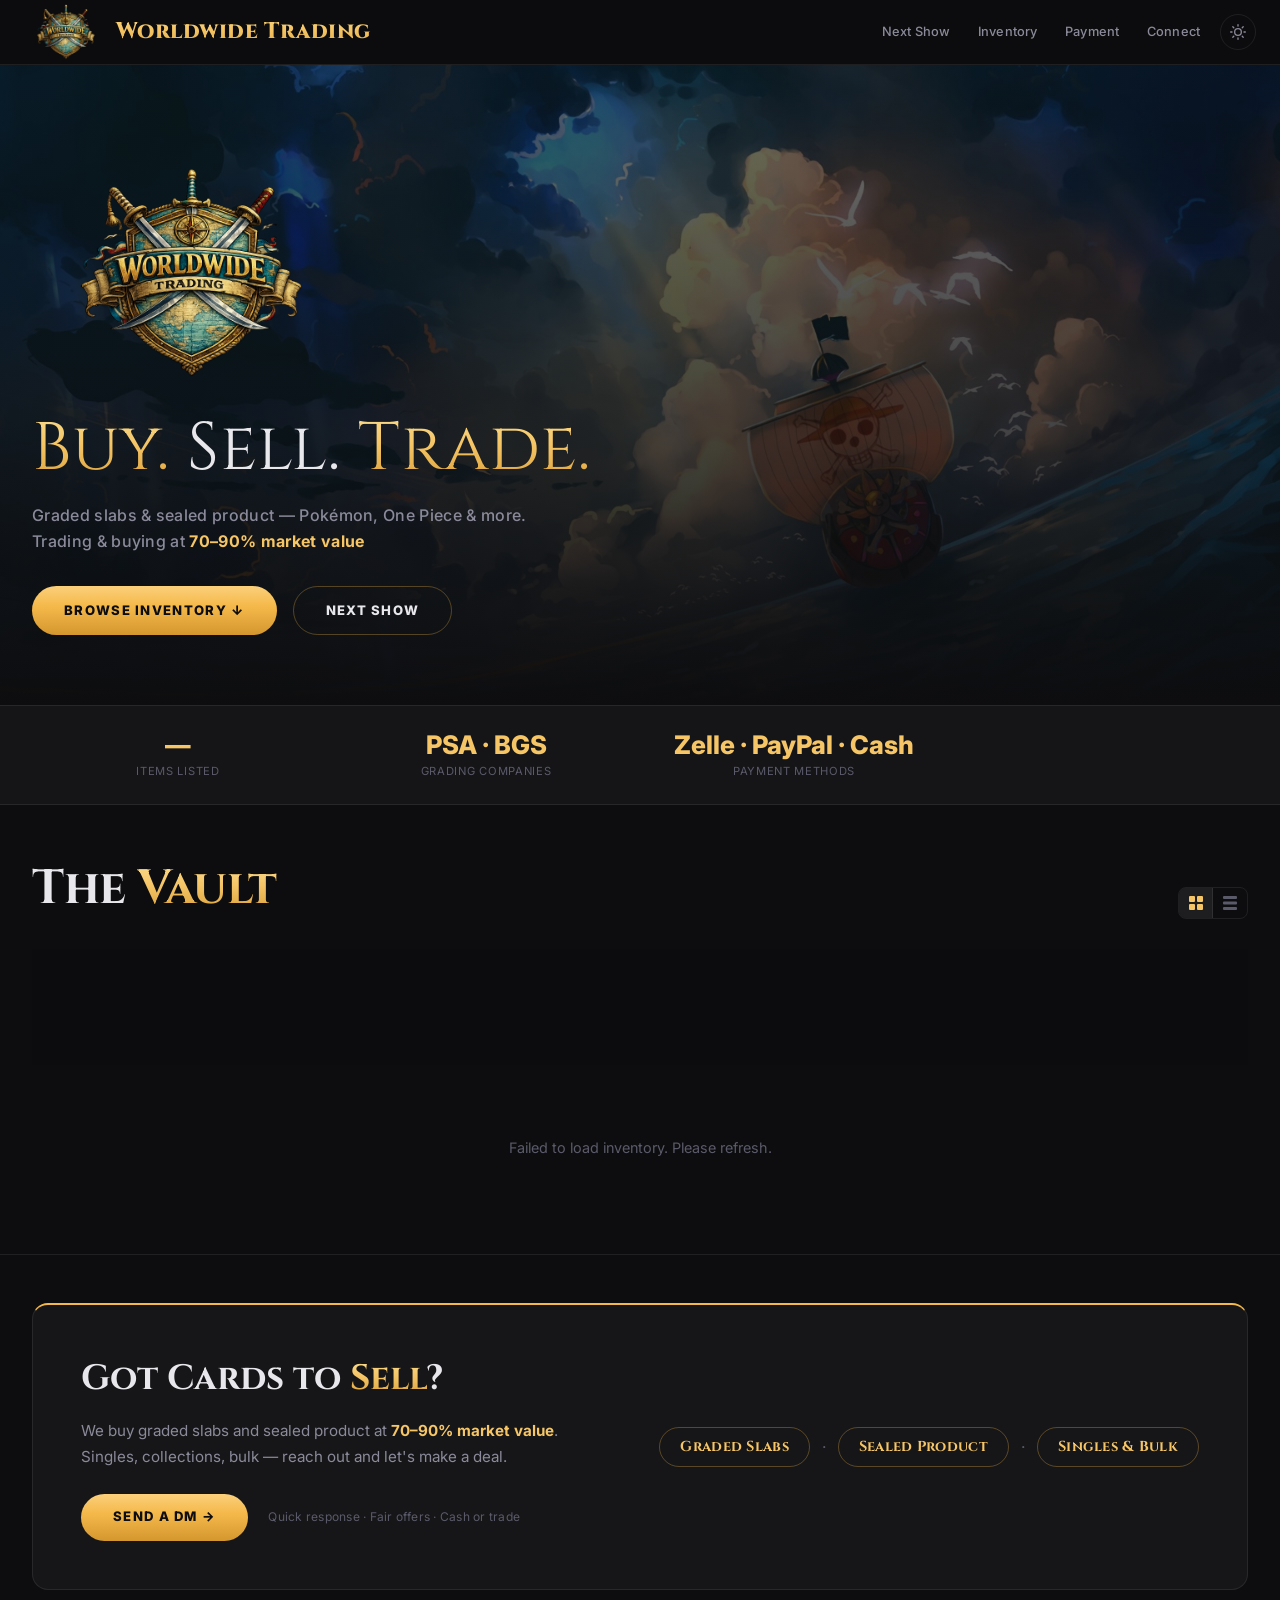
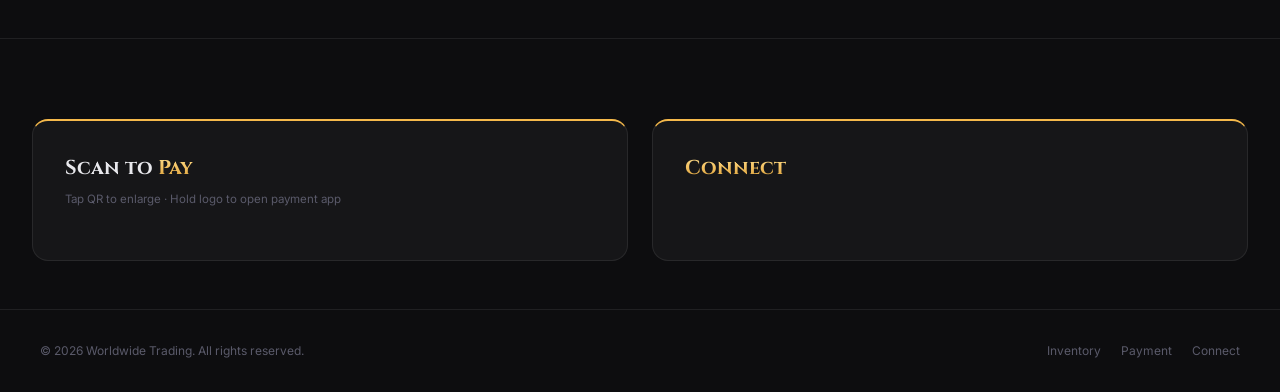
==== commit 1fe606f4: "single show: 3-box layout with borders, bigger text, subtitle, crisp flyer - Top box: flyer (larger," ====
--- a/index.html
+++ b/index.html
@@ -934,35 +934,42 @@
         const calUrl = `https://calendar.google.com/calendar/render?action=TEMPLATE&text=${encodeURIComponent(show.name)}&dates=${calStart}/${calEnd}&location=${encodeURIComponent(show.address)}&details=${encodeURIComponent(show.event_url || '')}`;
 
         if (isSingle) {
-          // Single show — flyer | details | sidebar with countdown + buttons
+          // Single show — mockup 4 layout: compact 2-row
           return `
           <div class="show-card show-card-single carousel-visible">
-            ${flyerHTML}
-            <div class="show-details">
-              ${boothHTML}
-              <h3 class="show-name">${show.name}</h3>
-              <div class="show-meta">
-                <div class="show-meta-item">
-                  <span class="show-meta-icon">📅</span>
-                  <div><strong>${dateStr}</strong>${timeStr ? `<span>${timeStr}</span>` : ''}</div>
+            <div class="show-single-top">
+              ${show.flyer_image ? `<a href="${show.event_url || '#'}" target="_blank" rel="noopener" class="show-single-flyer"><img src="${show.flyer_image}" alt="${show.name}" loading="lazy"></a>` : ''}
+              <div class="show-single-header">
+                <h3 class="show-name" style="font-size:1.8rem;">${show.name}</h3>
+                ${show.notes ? `<span style="font-size:0.85rem;color:var(--text-secondary);line-height:1.4;">${show.notes.length > 120 ? show.notes.slice(0, 120) + '...' : show.notes}</span>` : ''}
+              </div>
+              ${boothHTML ? `<div style="margin-left:auto;flex-shrink:0;">${boothHTML}</div>` : ''}
+            </div>
+            <div class="show-single-bottom">
+              <div class="show-single-info">
+                <div class="show-meta-item" style="font-size:1.05rem;">
+                  <span class="show-meta-icon" style="font-size:1.3rem;">📅</span>
+                  <div><strong>${dateStr}</strong>${timeStr ? `<span style="font-size:0.9rem;">${timeStr}</span>` : ''}</div>
                 </div>
-                <div class="show-meta-item">
-                  <span class="show-meta-icon">📍</span>
-                  <div><a href="${mapsUrl}" target="_blank" rel="noopener" class="show-address-link"><strong>${show.location_name}</strong><span>${show.address}</span></a></div>
+                <div class="show-meta-item" style="font-size:1.05rem;">
+                  <span class="show-meta-icon" style="font-size:1.3rem;">📍</span>
+                  <div><a href="${mapsUrl}" target="_blank" rel="noopener" class="show-address-link"><strong>${show.location_name}</strong><span style="font-size:0.9rem;">${show.address}</span></a></div>
                 </div>
-                ${ticketLine ? `<div class="show-meta-item"><span class="show-meta-icon">🎟️</span><div><strong>${ticketLine}</strong>${show.notes ? `<span class="show-notes-text">${show.notes.length > 80 ? show.notes.slice(0, 80) + '... ' + (show.event_url ? `<a href="${show.event_url}" target="_blank" rel="noopener" style="color:var(--gold-text);text-decoration:none;font-weight:600;">Read more</a>` : '') : show.notes}</span>` : ''}</div></div>` : ''}
+                ${ticketLine ? `<div class="show-meta-item" style="font-size:1.05rem;"><span class="show-meta-icon" style="font-size:1.3rem;">🎟️</span><div><strong>${ticketLine}</strong></div></div>` : ''}
               </div>
-            </div>
-            <div class="show-sidebar">
-              <div class="show-doors-label">Doors open in</div>
-              <div class="countdown countdown-2x2" data-show-date="${show.date}">
-                <div class="countdown-unit"><span class="countdown-num cd-days">--</span><span class="countdown-label">Days</span></div>
-                <div class="countdown-unit"><span class="countdown-num cd-hours">--</span><span class="countdown-label">Hours</span></div>
-                <div class="countdown-unit"><span class="countdown-num cd-mins">--</span><span class="countdown-label">Min</span></div>
-                <div class="countdown-unit"><span class="countdown-num cd-secs">--</span><span class="countdown-label">Sec</span></div>
+              <div class="show-single-right">
+                <div class="show-doors-label">Doors open in</div>
+                <div class="countdown countdown-inline" data-show-date="${show.date}">
+                  <div class="countdown-unit"><span class="countdown-num cd-days">--</span><span class="countdown-label">Days</span></div>
+                  <div class="countdown-unit"><span class="countdown-num cd-hours">--</span><span class="countdown-label">Hrs</span></div>
+                  <div class="countdown-unit"><span class="countdown-num cd-mins">--</span><span class="countdown-label">Min</span></div>
+                  <div class="countdown-unit"><span class="countdown-num cd-secs">--</span><span class="countdown-label">Sec</span></div>
+                </div>
+                <div class="show-single-btns">
+                  ${show.event_url ? `<a href="${show.event_url}" target="_blank" rel="noopener" class="show-link-btn" style="flex:1;justify-content:center;">Event Details →</a>` : ''}
+                  <a href="${calUrl}" target="_blank" rel="noopener" class="hero-cta-outline" style="flex:1;justify-content:center;font-size:0.72rem;padding:0.65rem 1rem;">+ Calendar</a>
+                </div>
               </div>
-              ${show.event_url ? `<a href="${show.event_url}" target="_blank" rel="noopener" class="show-link-btn" style="width:100%;justify-content:center;">Event Details →</a>` : ''}
-              <a href="${calUrl}" target="_blank" rel="noopener" class="hero-cta-outline" style="width:100%;justify-content:center;font-size:0.72rem;padding:0.65rem 1rem;">+ ADD TO CALENDAR</a>
             </div>
           </div>`;
         }
--- a/styles.css
+++ b/styles.css
@@ -877,48 +877,87 @@
 .stub-day { font-size: 0.6rem; font-weight: 700; letter-spacing: 0.1em; text-transform: uppercase; }
 .stub-date { font-family: 'Cinzel', serif; font-size: 2.5rem; font-weight: 800; line-height: 1; }
 .stub-month { font-size: 0.6rem; font-weight: 600; letter-spacing: 0.05em; }
-/* Single show — flyer | details | map */
+/* Single show — compact 2-row layout */
 .show-card-single {
   display: flex;
-  flex-direction: row;
-}
-
-.show-card-single .show-flyer-link {
-  flex: 0 0 200px;
-}
-
-.show-card-single .show-details {
+  flex-direction: column;
+}
+
+.show-single-top {
+  display: flex;
+  align-items: center;
+  gap: 1.25rem;
+  padding: 1.25rem 1.5rem;
+  border-bottom: 1px solid var(--border);
+}
+
+.show-single-flyer {
+  flex-shrink: 0;
+  display: block;
+}
+
+.show-single-flyer img {
+  height: 100px;
+  width: auto;
+  border-radius: 6px;
+  border: 1px solid var(--border);
+  display: block;
+  object-fit: contain;
+  image-rendering: auto;
+}
+
+.show-single-header {
+  display: flex;
+  flex-direction: column;
+  gap: 0.2rem;
   flex: 1;
-}
-
-/* Sidebar for single show */
-.show-sidebar {
-  flex: 0 0 240px;
+  min-width: 0;
+}
+
+.show-single-bottom {
+  display: flex;
+  align-items: stretch;
+  border-top: 1px solid var(--border);
+}
+
+.show-single-info {
+  flex: 1;
+  display: flex;
+  flex-direction: column;
+  gap: 1rem;
+  justify-content: center;
   padding: 1.5rem;
+}
+
+.show-single-right {
+  flex: 0 0 auto;
   display: flex;
   flex-direction: column;
+  align-items: center;
   gap: 0.75rem;
+  padding: 1.5rem;
   border-left: 1px solid var(--border);
-  align-items: center;
   justify-content: center;
 }
 
-/* 2x2 countdown grid */
-.countdown-2x2 {
-  display: grid !important;
-  grid-template-columns: 1fr 1fr;
-  gap: 0.6rem;
+.countdown-inline {
+  display: flex !important;
+  gap: 0.5rem;
+}
+
+.countdown-inline .countdown-unit {
+  min-width: 65px;
+  padding: 0.75rem 0.7rem;
+}
+
+.countdown-inline .countdown-num {
+  font-size: 2.2rem;
+}
+
+.show-single-btns {
+  display: flex;
+  gap: 0.5rem;
   width: 100%;
-  margin: 0.25rem 0;
-}
-
-.countdown-2x2 .countdown-unit {
-  min-width: 0;
-  padding: 0.75rem 0.5rem;
-}
-
-.countdown-2x2 .countdown-num {
-  font-size: 2rem;
 }
 
 .show-booth-pill {
@@ -951,23 +990,29 @@
 }
 
 @media (max-width: 959px) {
-  .show-card-single {
+  .show-single-top {
+    flex-wrap: wrap;
+    gap: 0.75rem;
+    padding: 1rem;
+  }
+  .show-single-bottom {
     flex-direction: column;
   }
-  .show-card-single .show-flyer-link {
-    flex: none;
-  }
-  .show-sidebar {
+  .show-single-info {
+    padding: 1rem;
+  }
+  .show-single-right {
     flex: none;
     border-left: none;
     border-top: 1px solid var(--border);
-    padding: 1.25rem;
-  }
-  .countdown-2x2 {
-    grid-template-columns: repeat(4, 1fr);
-  }
-  .countdown-2x2 .countdown-num {
-    font-size: 1.3rem;
+    padding: 1rem;
+  }
+  .countdown-inline .countdown-num {
+    font-size: 1.5rem;
+  }
+  .countdown-inline .countdown-unit {
+    min-width: 50px;
+    padding: 0.5rem 0.4rem;
   }
 }
 
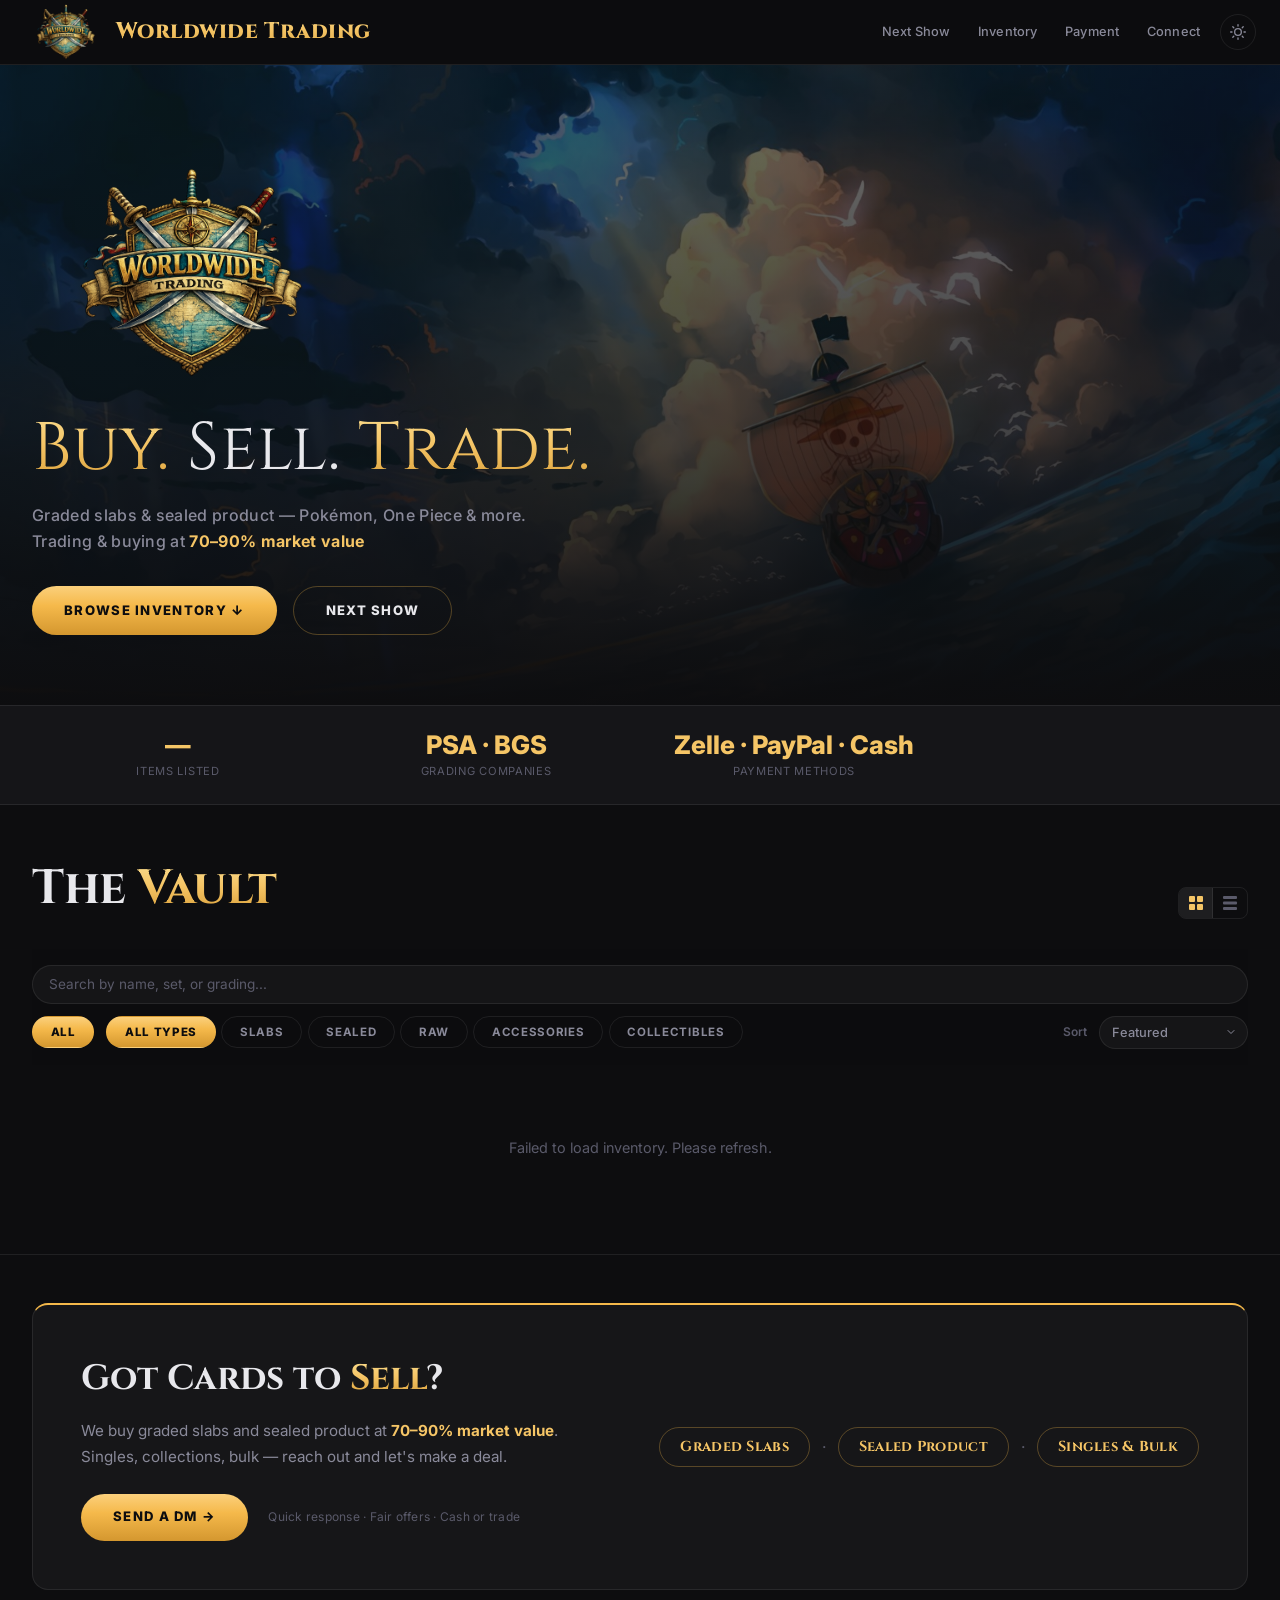
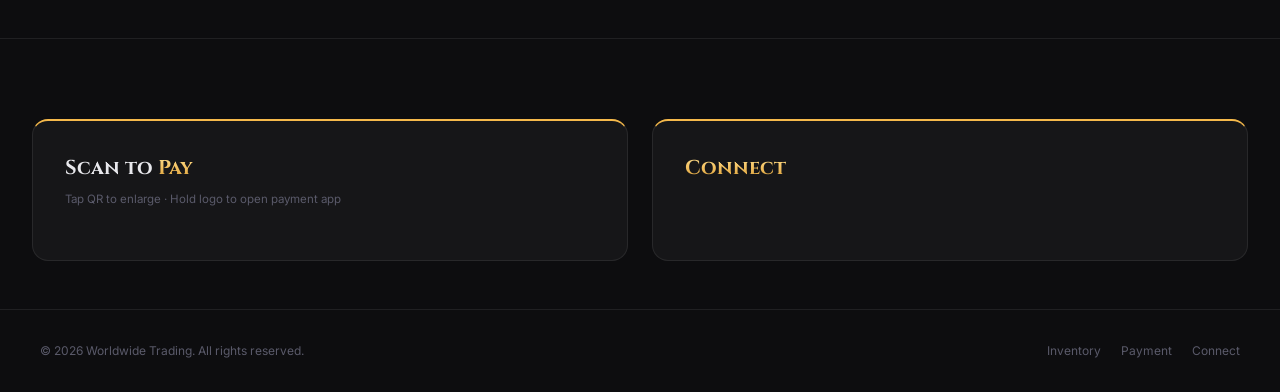
==== commit b4f02bda: "add show subtitle field, bigger booth pill - New subtitle column on shows table, editable from admin" ====
--- a/index.html
+++ b/index.html
@@ -941,7 +941,7 @@
               ${show.flyer_image ? `<a href="${show.event_url || '#'}" target="_blank" rel="noopener" class="show-single-flyer"><img src="${show.flyer_image}" alt="${show.name}" loading="lazy"></a>` : ''}
               <div class="show-single-header">
                 <h3 class="show-name" style="font-size:1.8rem;">${show.name}</h3>
-                ${show.notes ? `<span style="font-size:0.85rem;color:var(--text-secondary);line-height:1.4;">${show.notes.length > 120 ? show.notes.slice(0, 120) + '...' : show.notes}</span>` : ''}
+                ${show.subtitle ? `<span style="font-size:0.88rem;color:var(--text-secondary);line-height:1.4;">${show.subtitle}</span>` : ''}
               </div>
               ${boothHTML ? `<div style="margin-left:auto;flex-shrink:0;">${boothHTML}</div>` : ''}
             </div>
--- a/styles.css
+++ b/styles.css
@@ -963,17 +963,16 @@
 .show-booth-pill {
   display: inline-flex;
   align-items: center;
-  gap: 0.3rem;
-  font-size: 0.65rem;
-  font-weight: 700;
+  gap: 0.4rem;
+  font-size: 0.82rem;
+  font-weight: 800;
   text-transform: uppercase;
-  letter-spacing: 0.08em;
+  letter-spacing: 0.1em;
   color: var(--gold-text);
   background: var(--gold-dim);
-  border: 1px solid rgba(245, 185, 75, 0.25);
-  padding: 0.3rem 0.75rem;
+  border: 1.5px solid rgba(245, 185, 75, 0.35);
+  padding: 0.55rem 1.25rem;
   border-radius: 100px;
-  margin-bottom: 0.5rem;
 }
 
 .show-actions {
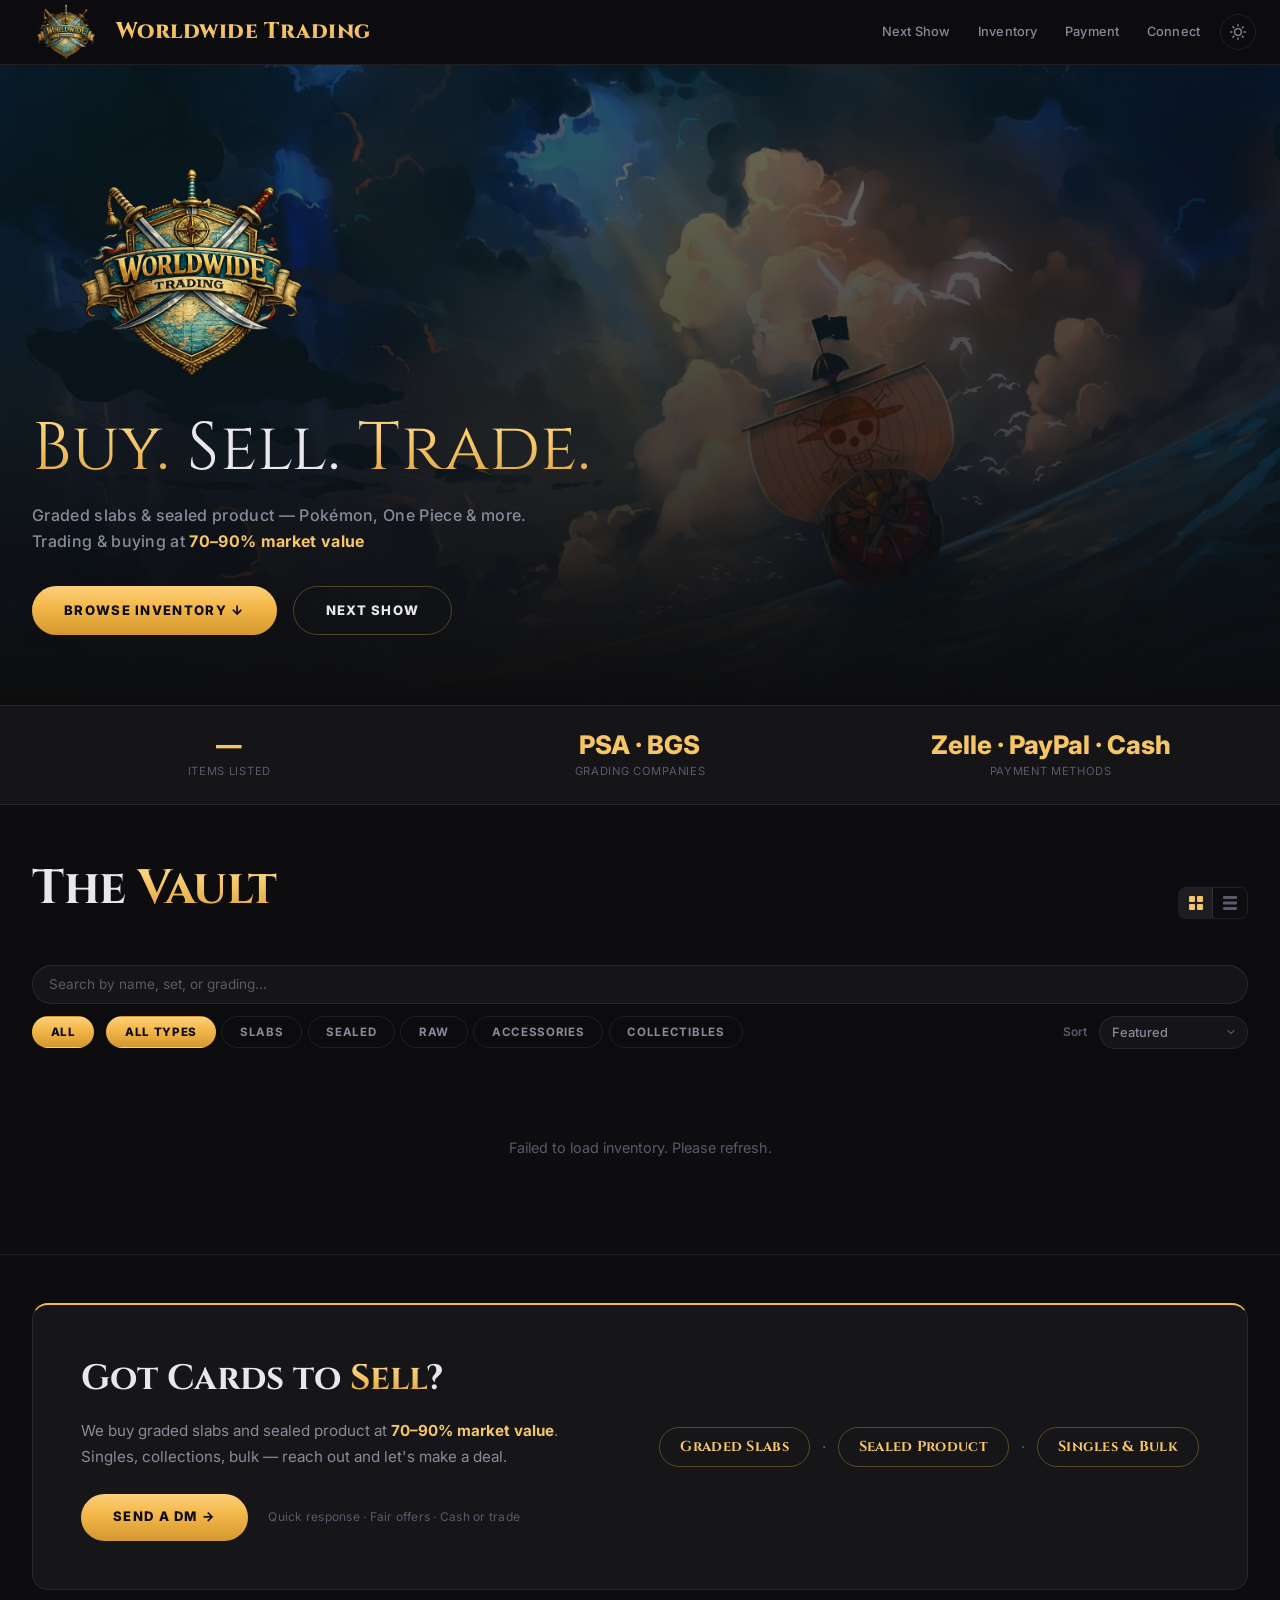
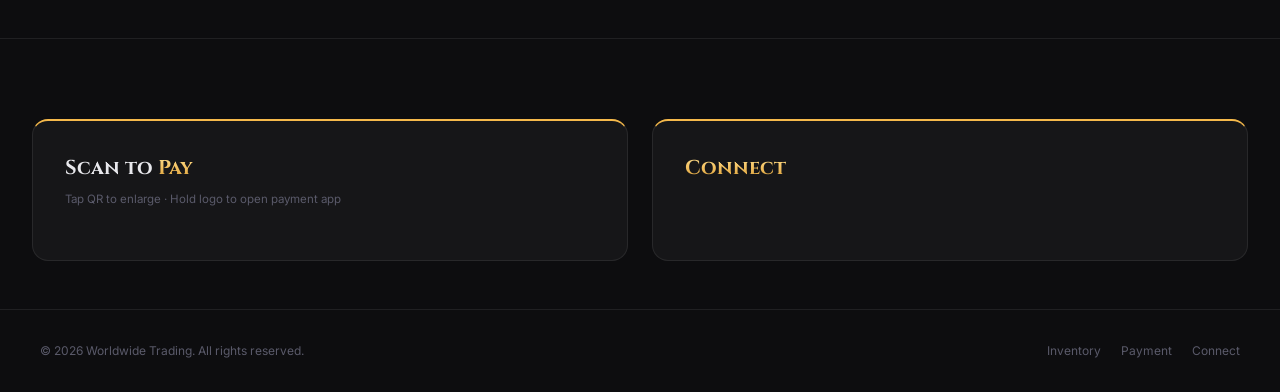
==== commit 35e3002a: "Site improvements: mobile hero cards, show schedules, financials toggle, CGC slabs, stats bar - Fix " ====
--- a/index.html
+++ b/index.html
@@ -214,8 +214,8 @@
           <span id="modalPrice" class="modal-price"></span>
         </div>
         <div class="modal-actions-row">
-          <a href="#payment" class="hero-cta" onclick="closeModal()" style="font-size:0.8rem;padding:0.6rem 1.25rem;">Purchase</a>
-          <a href="#connect" class="hero-cta-outline" onclick="closeModal()" style="font-size:0.8rem;padding:0.6rem 1.25rem;">DM to Hold</a>
+          <a href="#payment" class="hero-cta modal-action-btn" onclick="closeModal()">Purchase</a>
+          <a href="#connect" class="hero-cta-outline modal-action-btn" onclick="closeModal()">DM to Hold</a>
         </div>
       </div>
     </div>
@@ -406,11 +406,15 @@
     function getSlabFrame(details) {
       const psaMatch = details.match(/PSA\s*(\d+)/i);
       const bgsMatch = details.match(/BGS\s*(\d+\.?\d*)/i);
+      const cgcMatch = details.match(/CGC\s*(\d+\.?\d*)/i);
       if (psaMatch) {
         return `<div class="slab-frame psa"><div class="slab-label">PSA<span class="slab-score">${psaMatch[1]}</span></div><div class="slab-body"></div><div class="slab-bottom"></div></div>`;
       }
       if (bgsMatch) {
         return `<div class="slab-frame bgs"><div class="slab-label">BGS<span class="slab-score">${bgsMatch[1]}</span></div><div class="slab-body"></div><div class="slab-bottom"></div></div>`;
+      }
+      if (cgcMatch) {
+        return `<div class="slab-frame cgc"><div class="slab-label">CGC<span class="slab-score">${cgcMatch[1]}</span></div><div class="slab-body"></div><div class="slab-bottom"></div></div>`;
       }
       return '';
     }
@@ -793,8 +797,10 @@
       function heroSlabFrame(details) {
         const psaMatch = details.match(/PSA\s*(\d+)/i);
         const bgsMatch = details.match(/BGS\s*(\d+\.?\d*)/i);
+        const cgcMatch = details.match(/CGC\s*(\d+\.?\d*)/i);
         if (psaMatch) return { type: 'psa', score: psaMatch[1] };
         if (bgsMatch) return { type: 'bgs', score: bgsMatch[1] };
+        if (cgcMatch) return { type: 'cgc', score: cgcMatch[1] };
         return null;
       }
 
@@ -915,18 +921,44 @@
         let dateStr = showDate.toLocaleDateString('en-US', { weekday: 'long', month: 'long', day: 'numeric', year: 'numeric' });
         if (show.end_date) {
           const endDate = new Date(show.end_date);
-          const endStr = endDate.toLocaleDateString('en-US', { weekday: 'long', month: 'long', day: 'numeric' });
+          const sameYear = showDate.getFullYear() === endDate.getFullYear();
+          const endOpts = sameYear
+            ? { weekday: 'long', month: 'long', day: 'numeric', year: 'numeric' }
+            : { weekday: 'long', month: 'long', day: 'numeric', year: 'numeric' };
+          const endStr = endDate.toLocaleDateString('en-US', endOpts);
           dateStr += ' – ' + endStr;
         }
         const mapsUrl = `https://www.google.com/maps/search/?api=1&query=${encodeURIComponent(show.location_name + ', ' + show.address)}`;
-        const earlyBird = show.early_bird_time ? `Early Bird ${show.early_bird_time}` : '';
-        const general = show.general_time ? `GA ${show.general_time}` : '';
-        const timeStr = [earlyBird, general].filter(Boolean).join(' · ');
-        const ticketLine = [show.early_bird_price ? `Early Bird ${show.early_bird_price}` : '', show.general_price ? `General ${show.general_price}` : ''].filter(Boolean).join(' · ');
+
+        // Per-day schedule support
+        let timeStr = '';
+        let ticketLine = '';
+        if (show.day_schedules && show.day_schedules.length) {
+          const dayNames = ['Sun','Mon','Tue','Wed','Thu','Fri','Sat'];
+          const timeLines = show.day_schedules.map(ds => {
+            const parts = [];
+            if (ds.early_bird_time) parts.push(`EB ${ds.early_bird_time}`);
+            if (ds.general_time) parts.push(`GA ${ds.general_time}`);
+            return parts.length ? `${ds.day.slice(0,3)}: ${parts.join(' · ')}` : '';
+          }).filter(Boolean);
+          timeStr = timeLines.join('<br>');
+          const priceLines = show.day_schedules.map(ds => {
+            const parts = [];
+            if (ds.early_bird_price) parts.push(`EB ${ds.early_bird_price}`);
+            if (ds.general_price) parts.push(`General ${ds.general_price}`);
+            return parts.length ? `${ds.day.slice(0,3)}: ${parts.join(' · ')}` : '';
+          }).filter(Boolean);
+          ticketLine = priceLines.join('<br>');
+        } else {
+          const earlyBird = show.early_bird_time ? `Early Bird ${show.early_bird_time}` : '';
+          const general = show.general_time ? `GA ${show.general_time}` : '';
+          timeStr = [earlyBird, general].filter(Boolean).join(' · ');
+          ticketLine = [show.early_bird_price ? `Early Bird ${show.early_bird_price}` : '', show.general_price ? `General ${show.general_price}` : ''].filter(Boolean).join(' · ');
+        }
         const flyerHTML = show.flyer_image
           ? `<a href="${show.event_url || '#'}" target="_blank" rel="noopener" class="show-flyer-link"><img src="${show.flyer_image}" alt="${show.name}" class="show-flyer" loading="lazy"></a>`
           : '';
-        const boothHTML = show.booth_number ? `<span class="show-booth-pill">FIND ME AT <strong>#${show.booth_number}</strong></span>` : '';
+        const boothHTML = show.booth_number ? `<span class="show-booth-pill">FIND ME AT BOOTH <strong>#${show.booth_number}</strong></span>` : '';
 
         // Google Calendar link
         const calStart = showDate.toISOString().replace(/[-:]/g,'').replace(/\.\d+/,'');
@@ -943,7 +975,7 @@
                 <h3 class="show-name" style="font-size:1.8rem;">${show.name}</h3>
                 ${show.subtitle ? `<span style="font-size:0.88rem;color:var(--text-secondary);line-height:1.4;">${show.subtitle}</span>` : ''}
               </div>
-              ${boothHTML ? `<div style="margin-left:auto;flex-shrink:0;">${boothHTML}</div>` : ''}
+              ${boothHTML ? `<div class="show-booth-wrap">${boothHTML}</div>` : ''}
             </div>
             <div class="show-single-bottom">
               <div class="show-single-info">
@@ -1056,6 +1088,7 @@
           const nh = Math.floor((nDiff % 86400000) / 3600000);
           document.getElementById('countdownStat').style.display = 'block';
           document.getElementById('countdownValue').textContent = `${nd}d ${nh}h`;
+          document.querySelector('.stats-inner').classList.add('has-countdown');
         }
       }
       updateAllCountdowns();
--- a/styles.css
+++ b/styles.css
@@ -16,6 +16,7 @@
   --gold-gradient: linear-gradient(180deg, #fbe39a 0%, #f5c566 45%, #d4972f 100%);
   --psa-red: linear-gradient(180deg, #c8102e 0%, #9a0c23 100%);
   --bgs-blue: linear-gradient(180deg, #1d3a8a 0%, #0f2456 100%);
+  --cgc-green: linear-gradient(180deg, #1a6b3c 0%, #0f4527 100%);
 
   /* Misc */
   --radius: 12px;
@@ -300,6 +301,13 @@
 }
 .hero-card.hero-slab-bgs {
   border: 3px solid rgba(29, 58, 138, 0.7);
+  border-top: none;
+}
+.hero-slab-header.cgc {
+  background: var(--cgc-green);
+}
+.hero-card.hero-slab-cgc {
+  border: 3px solid rgba(26, 107, 60, 0.7);
   border-top: none;
 }
 
@@ -490,7 +498,7 @@
   max-width: 1800px;
   margin: 0 auto;
   display: grid;
-  grid-template-columns: repeat(4, 1fr);
+  grid-template-columns: repeat(auto-fit, minmax(120px, 1fr));
   padding: 1.25rem 1.5rem;
   gap: 1rem;
 }
@@ -960,6 +968,11 @@
   width: 100%;
 }
 
+.show-booth-wrap {
+  margin-left: auto;
+  flex-shrink: 0;
+}
+
 .show-booth-pill {
   display: inline-flex;
   align-items: center;
@@ -990,9 +1003,20 @@
 
 @media (max-width: 959px) {
   .show-single-top {
-    flex-wrap: wrap;
+    flex-direction: column;
+    align-items: center;
+    text-align: center;
     gap: 0.75rem;
-    padding: 1rem;
+    padding: 1.25rem 1rem;
+  }
+  .show-single-top .show-single-header {
+    align-items: center;
+  }
+  .show-single-top .show-name {
+    font-size: 1.3rem !important;
+  }
+  .show-booth-wrap {
+    margin-left: 0;
   }
   .show-single-bottom {
     flex-direction: column;
@@ -1012,6 +1036,9 @@
   .countdown-inline .countdown-unit {
     min-width: 50px;
     padding: 0.5rem 0.4rem;
+  }
+  .show-single-btns {
+    width: 100%;
   }
 }
 
@@ -1497,6 +1524,26 @@
   background: var(--bgs-blue);
 }
 
+/* CGC slab - green gradient */
+.slab-frame.cgc {
+  border-color: rgba(26, 107, 60, 0.8);
+}
+
+.slab-frame.cgc .slab-label {
+  background: var(--cgc-green);
+  color: #fff;
+  border-radius: 8px 8px 0 0;
+  font-weight: 900;
+}
+
+.slab-frame.cgc .slab-body {
+  border-color: rgba(26, 107, 60, 0.55);
+}
+
+.slab-frame.cgc .slab-bottom {
+  background: var(--cgc-green);
+}
+
 .item-brand-dot {
   display: inline-block;
   width: 6px;
@@ -1959,8 +2006,17 @@
 }
 .modal-actions-row {
   display: flex;
-  gap: 0.75rem;
+  gap: 0.6rem;
   margin-top: 0.75rem;
+}
+
+.modal-action-btn {
+  flex: 1;
+  justify-content: center;
+  text-align: center;
+  font-size: 0.78rem !important;
+  padding: 0.7rem 1rem !important;
+  white-space: nowrap;
 }
 
 .modal-img {
@@ -2075,9 +2131,11 @@
   }
   .hero-card {
     width: 180px;
+    border-radius: 6px;
   }
   .hero-card:nth-child(2) {
     width: 200px;
+    border-radius: 6px;
   }
   .hero-card img {
     height: 230px;
@@ -2269,11 +2327,15 @@
     max-width: 280px;
   }
 
-  /* Stats — 2x2 grid on mobile, no overflow */
+  /* Stats — grid on mobile */
   .stats-inner {
-    grid-template-columns: repeat(2, 1fr);
+    grid-template-columns: repeat(3, 1fr);
     gap: 0;
     padding: 0;
+  }
+
+  .stats-inner.has-countdown {
+    grid-template-columns: repeat(2, 1fr);
   }
 
   .stat {
@@ -2283,11 +2345,19 @@
     white-space: nowrap;
   }
 
-  .stat:nth-child(2n) {
+  .stats-inner:not(.has-countdown) .stat {
+    border-bottom: none;
+  }
+
+  .stat:last-child {
     border-right: none;
   }
 
-  .stat:nth-last-child(-n+2) {
+  .stats-inner.has-countdown .stat:nth-child(2n) {
+    border-right: none;
+  }
+
+  .stats-inner.has-countdown .stat:nth-last-child(-n+2) {
     border-bottom: none;
   }
 
@@ -2411,10 +2481,10 @@
     padding: 0.45rem 1.5rem 0.45rem 0.75rem;
   }
 
-  /* Inventory — SINGLE column, large cards like an app feed */
+  /* Inventory — 2 columns on mobile, 1 column only on very narrow */
   .item-grid {
-    grid-template-columns: 1fr;
-    gap: 0.75rem;
+    grid-template-columns: repeat(2, 1fr);
+    gap: 0.6rem;
   }
 
   .item-card {
@@ -2422,19 +2492,19 @@
   }
 
   .item-image-wrap {
-    aspect-ratio: 4 / 5;
+    aspect-ratio: 3 / 4;
   }
 
   .item-body {
-    padding: 0.75rem 0.85rem;
-    flex-direction: row;
-    align-items: center;
-    justify-content: space-between;
+    padding: 0.5rem 0.6rem;
+    flex-direction: column;
+    align-items: flex-start;
+    gap: 0.25rem;
   }
 
   .item-name {
-    font-size: 0.9rem;
-    gap: 0.35rem;
+    font-size: 0.75rem;
+    gap: 0.25rem;
   }
 
   .item-qty {
@@ -2442,19 +2512,19 @@
   }
 
   .item-details {
-    font-size: 0.75rem;
+    font-size: 0.65rem;
   }
 
   .item-tags {
-    margin-top: 0.15rem;
+    margin-top: 0.1rem;
   }
 
   .item-tag {
-    font-size: 0.55rem;
+    font-size: 0.5rem;
   }
 
   .item-price {
-    font-size: 1.1rem;
+    font-size: 0.85rem;
     flex-shrink: 0;
   }
 
@@ -2490,21 +2560,25 @@
   .hero-right {
     flex: none;
     width: 100%;
-    height: 280px;
-    max-width: 320px;
+    height: 310px;
+    max-width: 380px;
     margin: 0 auto;
   }
   .hero-right .hero-card {
-    width: 180px;
+    width: 150px;
+    border-radius: 3px;
   }
   .hero-right .hero-card:nth-child(2) {
-    width: 200px;
+    width: 170px;
+    border-radius: 3px;
   }
   .hero-right .hero-card img {
-    height: 220px;
+    height: auto;
+    object-fit: fill;
   }
   .hero-right .hero-card:nth-child(2) img {
-    height: 240px;
+    height: auto;
+    object-fit: fill;
   }
   .hero-featured-label {
     font-size: 0.72rem;
@@ -2521,8 +2595,10 @@
 
   /* Mobile show tweaks */
   .show-flyer { max-height: 250px; }
-  .show-details { padding: 1rem; gap: 0.75rem; }
+  .show-details { padding: 0.75rem; gap: 0.75rem; }
   .show-name { font-size: 1.15rem; }
+  .show-meta-item { font-size: 0.78rem; }
+  .show-meta-item strong { font-size: 0.82rem; }
   .countdown { display: grid; grid-template-columns: repeat(4, 1fr); gap: 0.4rem; }
   .countdown-unit { min-width: 0; padding: 0.5rem 0.4rem; }
   .countdown-num { font-size: 1.3rem; }
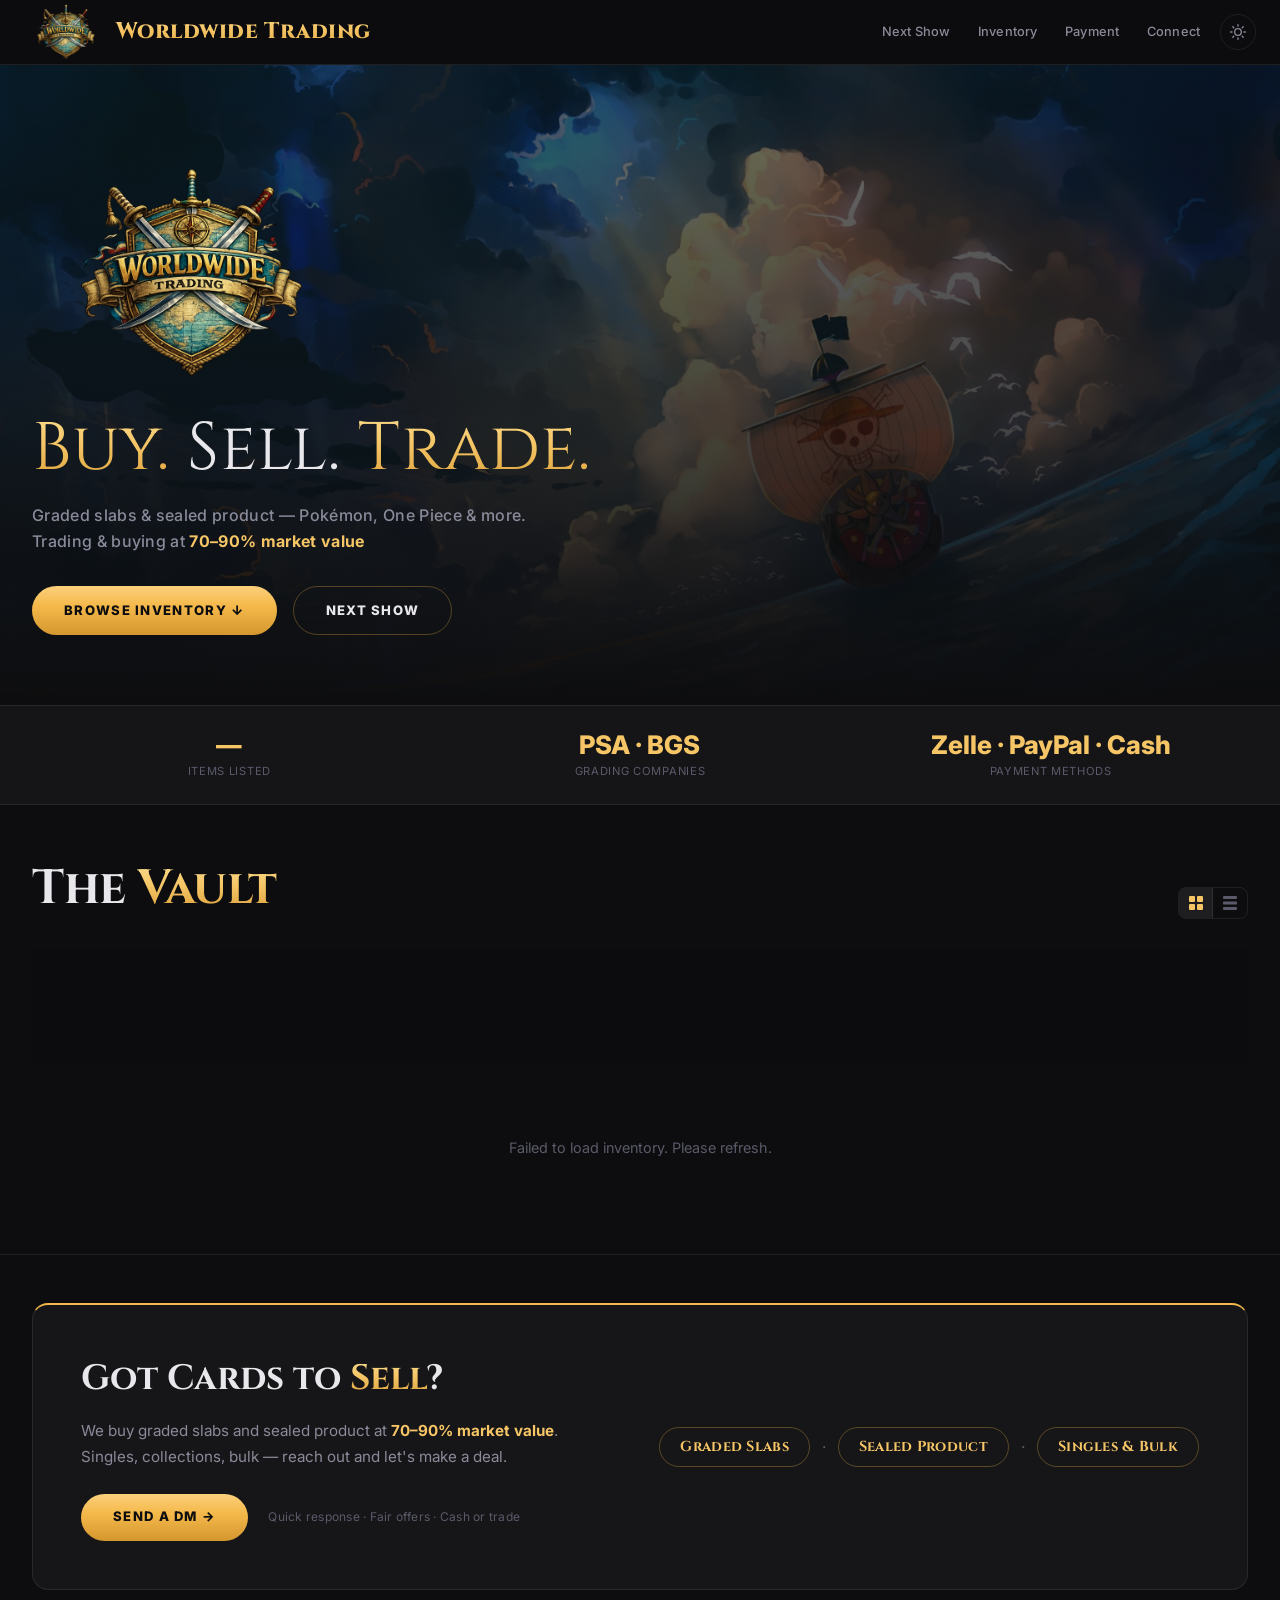
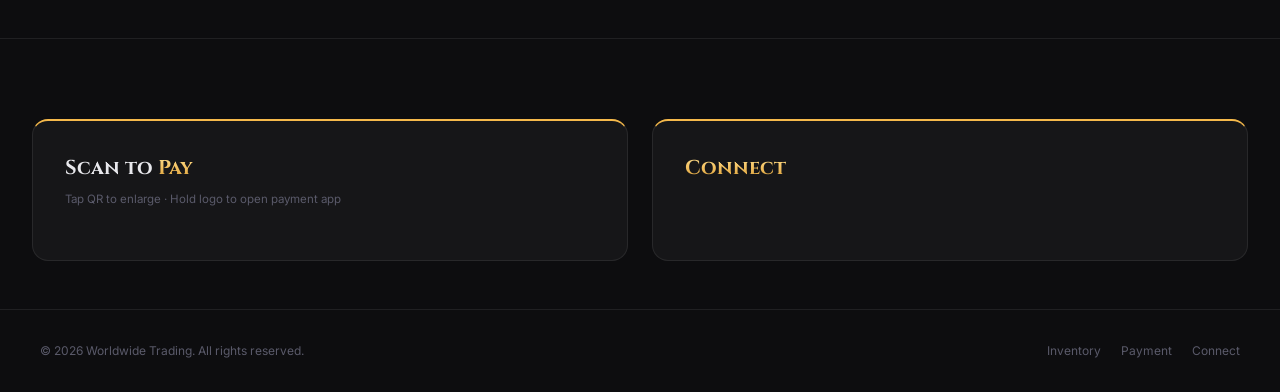
==== commit 30a14899: "Fix show date range, ticket icon alignment, note overflow - Same-day start/end dates no longer show " ====
--- a/index.html
+++ b/index.html
@@ -471,8 +471,14 @@
         groups[cat].items.push(item);
       });
 
-      // Render each group
-      for (const [catName, group] of Object.entries(groups)) {
+      // Render each group in fixed order
+      const catOrder = ['slabs', 'raw', 'sealed', 'accessories', 'collectibles'];
+      const sortedEntries = Object.entries(groups).sort((a, b) => {
+        const ai = catOrder.indexOf(a[1].key);
+        const bi = catOrder.indexOf(b[1].key);
+        return (ai === -1 ? 99 : ai) - (bi === -1 ? 99 : bi);
+      });
+      for (const [catName, group] of sortedEntries) {
         const items = group.items;
         const section = document.createElement('div');
         section.className = 'category';
@@ -921,12 +927,12 @@
         let dateStr = showDate.toLocaleDateString('en-US', { weekday: 'long', month: 'long', day: 'numeric', year: 'numeric' });
         if (show.end_date) {
           const endDate = new Date(show.end_date);
-          const sameYear = showDate.getFullYear() === endDate.getFullYear();
-          const endOpts = sameYear
-            ? { weekday: 'long', month: 'long', day: 'numeric', year: 'numeric' }
-            : { weekday: 'long', month: 'long', day: 'numeric', year: 'numeric' };
-          const endStr = endDate.toLocaleDateString('en-US', endOpts);
-          dateStr += ' – ' + endStr;
+          const sameDay = showDate.toLocaleDateString('en-US') === endDate.toLocaleDateString('en-US');
+          if (!sameDay) {
+            const endOpts = { weekday: 'long', month: 'long', day: 'numeric', year: 'numeric' };
+            const endStr = endDate.toLocaleDateString('en-US', endOpts);
+            dateStr += ' – ' + endStr;
+          }
         }
         const mapsUrl = `https://www.google.com/maps/search/?api=1&query=${encodeURIComponent(show.location_name + ', ' + show.address)}`;
 
@@ -980,14 +986,14 @@
             <div class="show-single-bottom">
               <div class="show-single-info">
                 <div class="show-meta-item" style="font-size:1.05rem;">
-                  <span class="show-meta-icon" style="font-size:1.3rem;">📅</span>
+                  <span class="show-meta-icon" style="font-size:1.3rem;width:1.8rem;min-width:1.8rem;display:inline-block;text-align:center;">📅</span>
                   <div><strong>${dateStr}</strong>${timeStr ? `<span style="font-size:0.9rem;">${timeStr}</span>` : ''}</div>
                 </div>
                 <div class="show-meta-item" style="font-size:1.05rem;">
-                  <span class="show-meta-icon" style="font-size:1.3rem;">📍</span>
+                  <span class="show-meta-icon" style="font-size:1.3rem;width:1.8rem;min-width:1.8rem;display:inline-block;text-align:center;">📍</span>
                   <div><a href="${mapsUrl}" target="_blank" rel="noopener" class="show-address-link"><strong>${show.location_name}</strong><span style="font-size:0.9rem;">${show.address}</span></a></div>
                 </div>
-                ${ticketLine ? `<div class="show-meta-item" style="font-size:1.05rem;"><span class="show-meta-icon" style="font-size:1.3rem;">🎟️</span><div><strong>${ticketLine}</strong></div></div>` : ''}
+                ${ticketLine ? `<div class="show-meta-item" style="font-size:1.05rem;align-items:center;"><span class="show-meta-icon" style="font-size:1.3rem;width:1.8rem;min-width:1.8rem;display:inline-block;text-align:center;margin-top:0;">🎟</span><div><strong>${ticketLine}</strong></div></div>` : ''}
               </div>
               <div class="show-single-right">
                 <div class="show-doors-label">Doors open in</div>
@@ -1022,7 +1028,7 @@
                   <span class="show-meta-icon">📍</span>
                   <div><a href="${mapsUrl}" target="_blank" rel="noopener" class="show-address-link"><strong>${show.location_name}</strong><span>${show.address}</span></a></div>
                 </div>
-                ${ticketLine ? `<div class="show-meta-item"><span class="show-meta-icon">🎟️</span><div><strong>${ticketLine}</strong>${show.notes ? `<span class="show-notes-text">${show.notes.length > 80 ? show.notes.slice(0, 80) + '... ' + (show.event_url ? `<a href="${show.event_url}" target="_blank" rel="noopener" style="color:var(--gold-text);text-decoration:none;font-weight:600;">Read more</a>` : '') : show.notes}</span>` : ''}</div></div>` : ''}
+                ${ticketLine ? `<div class="show-meta-item"><span class="show-meta-icon">🎟</span><div><strong>${ticketLine}</strong>${show.notes ? `<span class="show-notes-text">${show.notes.length > 80 ? show.notes.slice(0, 80) + '... ' + (show.event_url ? `<a href="${show.event_url}" target="_blank" rel="noopener" style="color:var(--gold-text);text-decoration:none;font-weight:600;">Read more</a>` : '') : show.notes}</span>` : ''}</div></div>` : ''}
               </div>
               <div class="show-doors-label">Doors open in</div>
               <div class="countdown" data-show-date="${show.date}">
--- a/styles.css
+++ b/styles.css
@@ -779,6 +779,10 @@
   font-size: 1.1rem;
   flex-shrink: 0;
   margin-top: 0.1rem;
+  min-width: 1.5rem;
+  width: 1.5rem;
+  text-align: center;
+  display: inline-block;
 }
 
 .show-meta-item strong {
